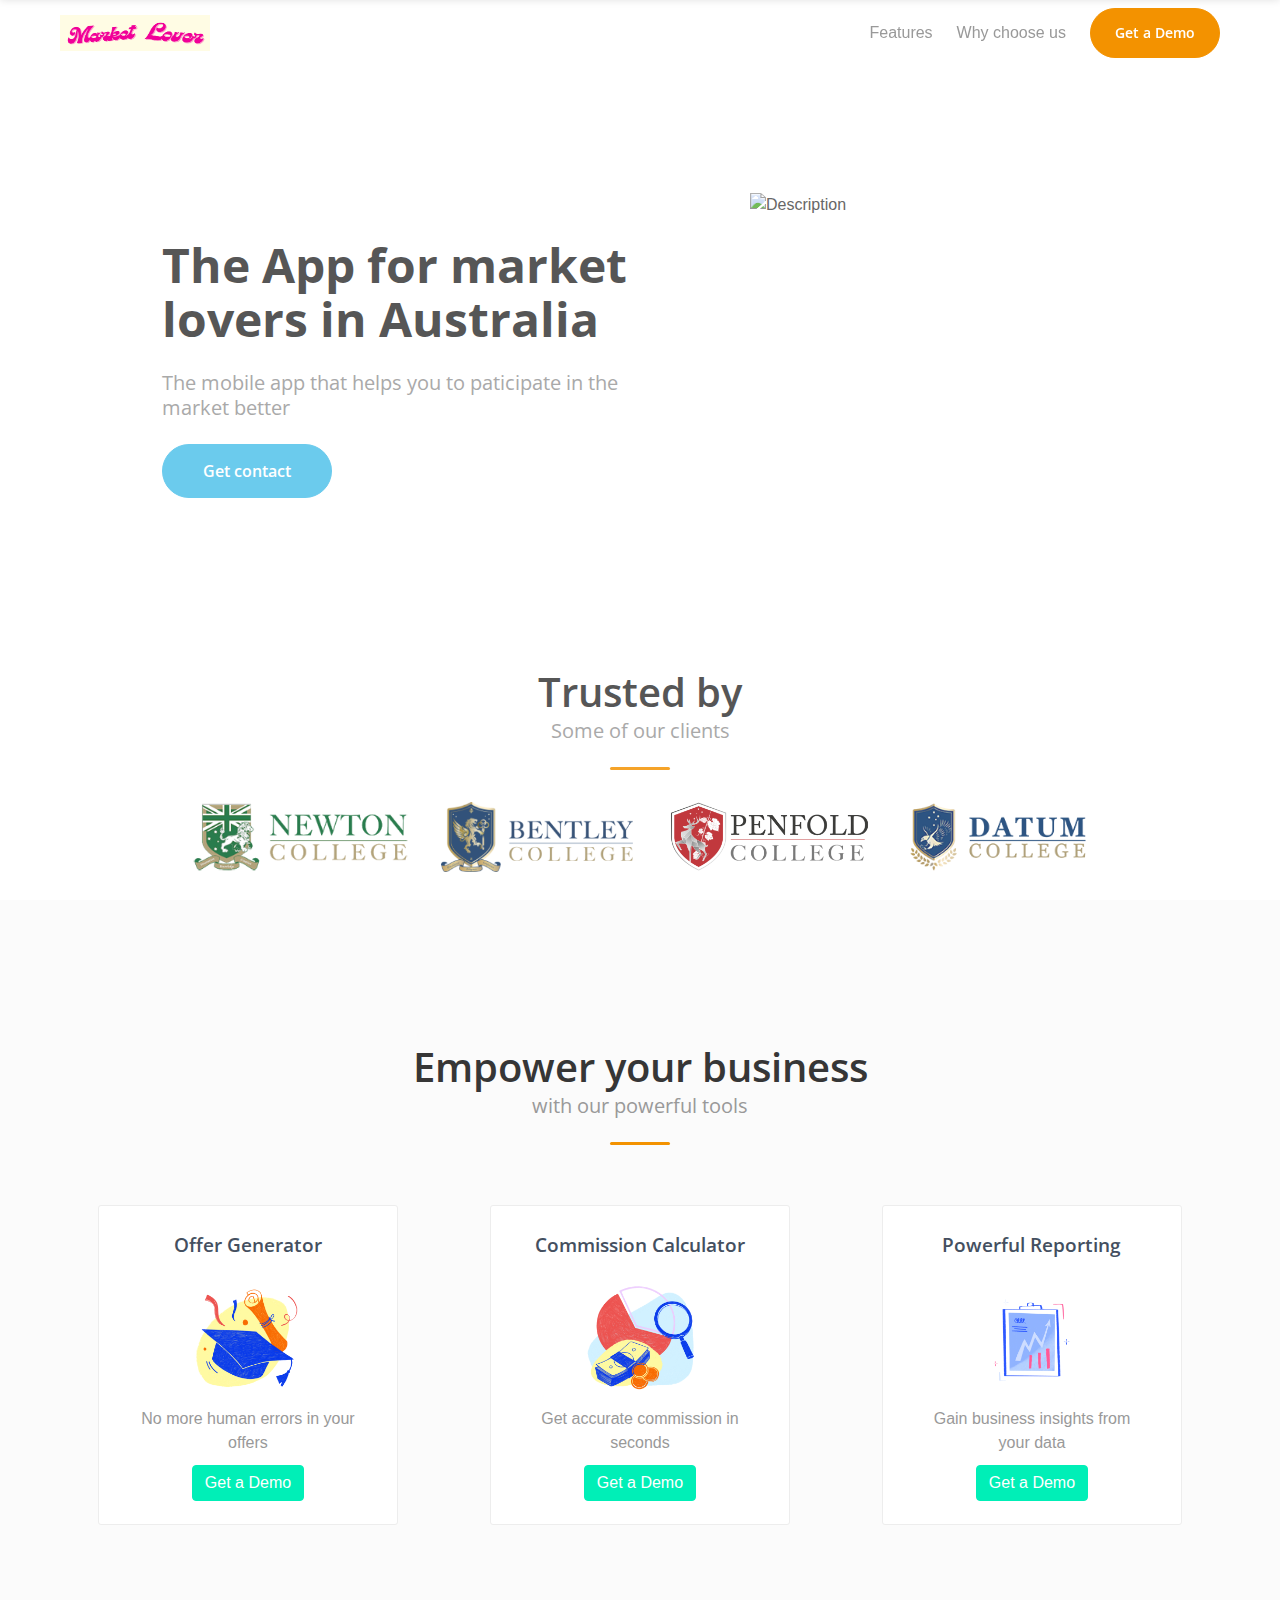
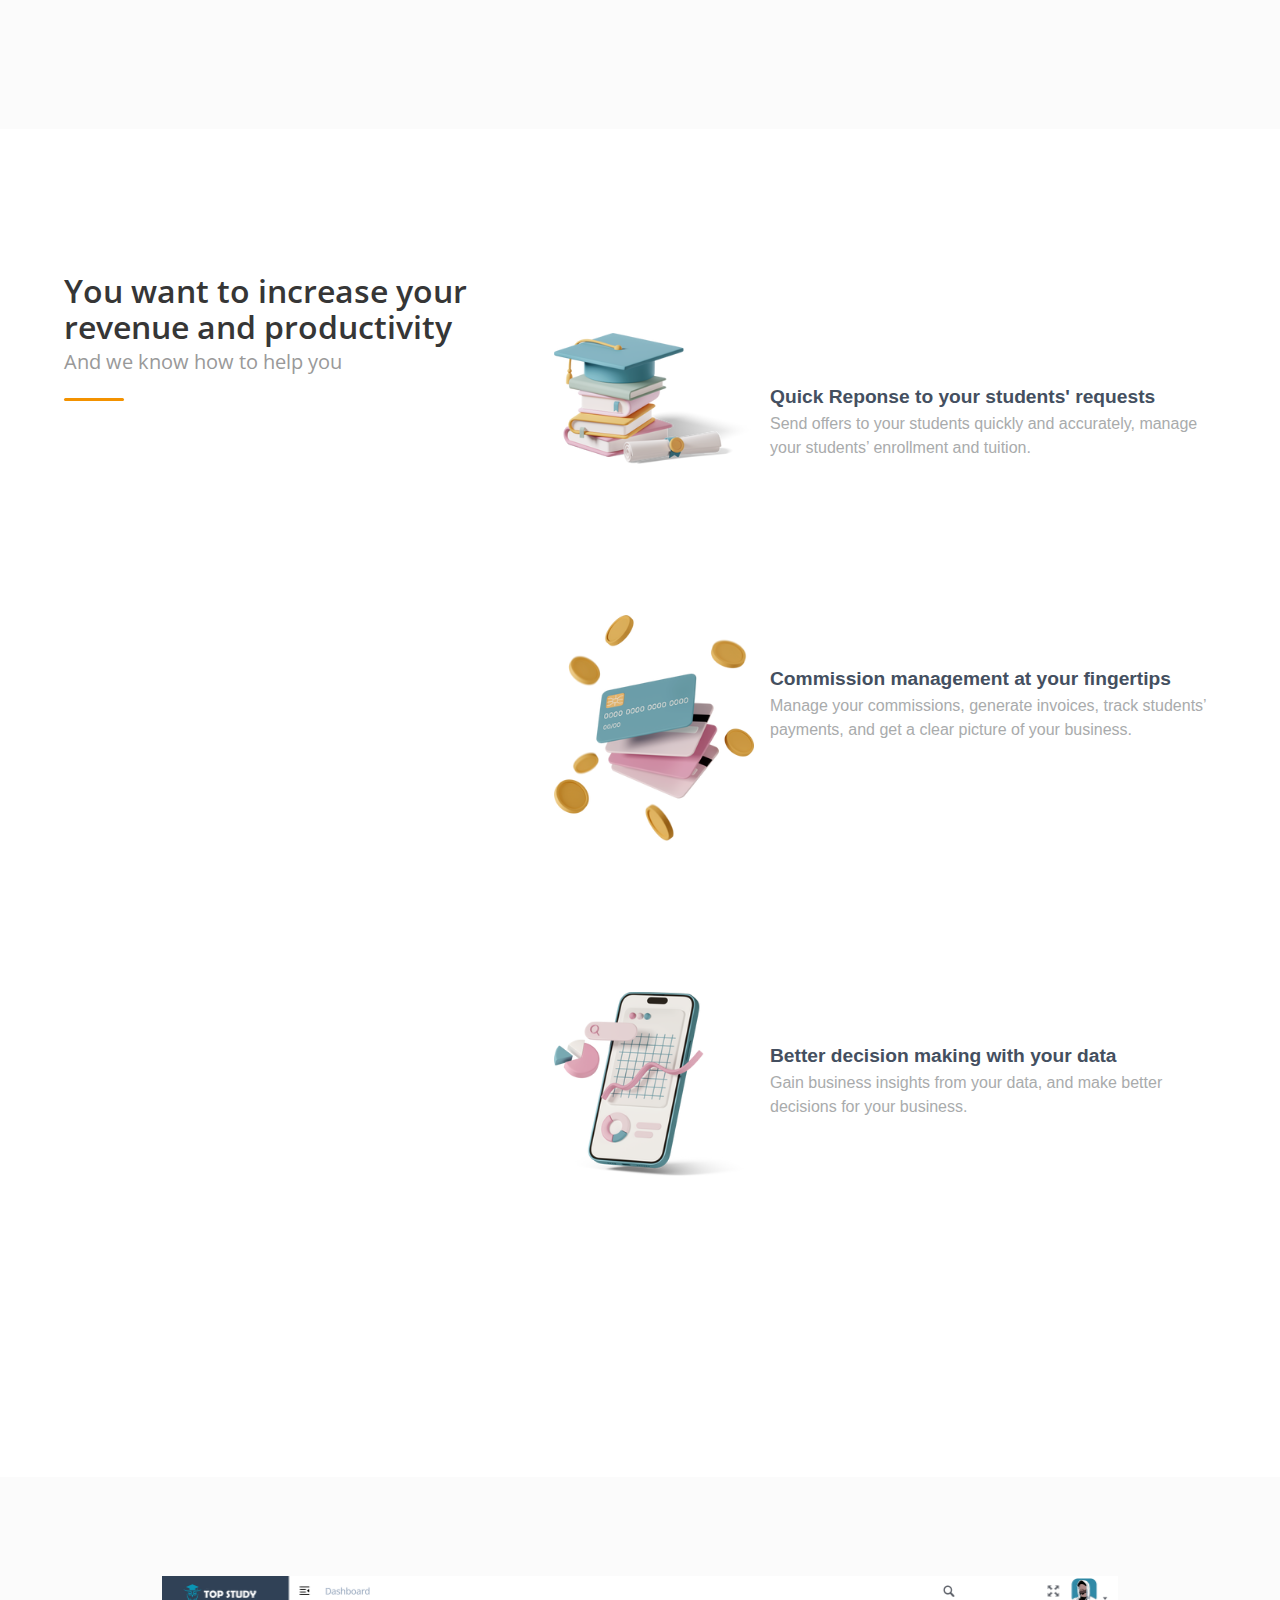
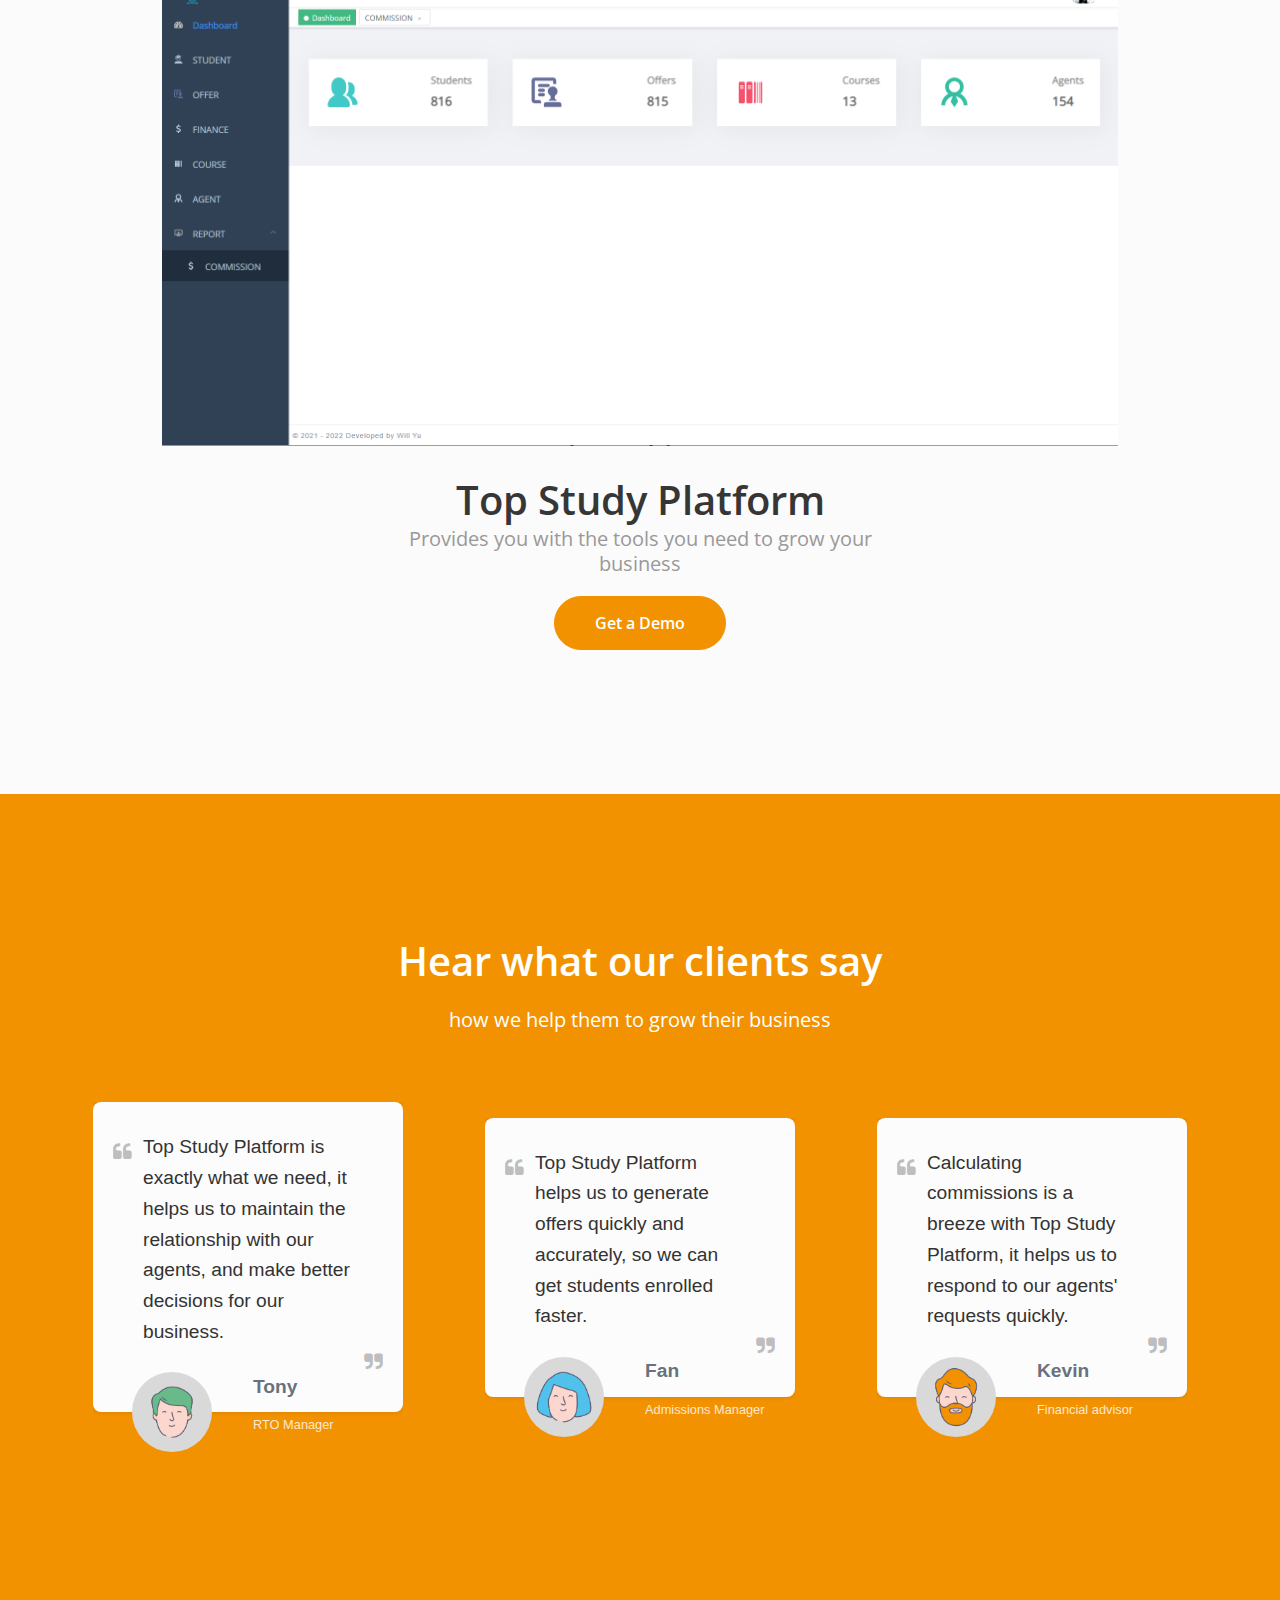
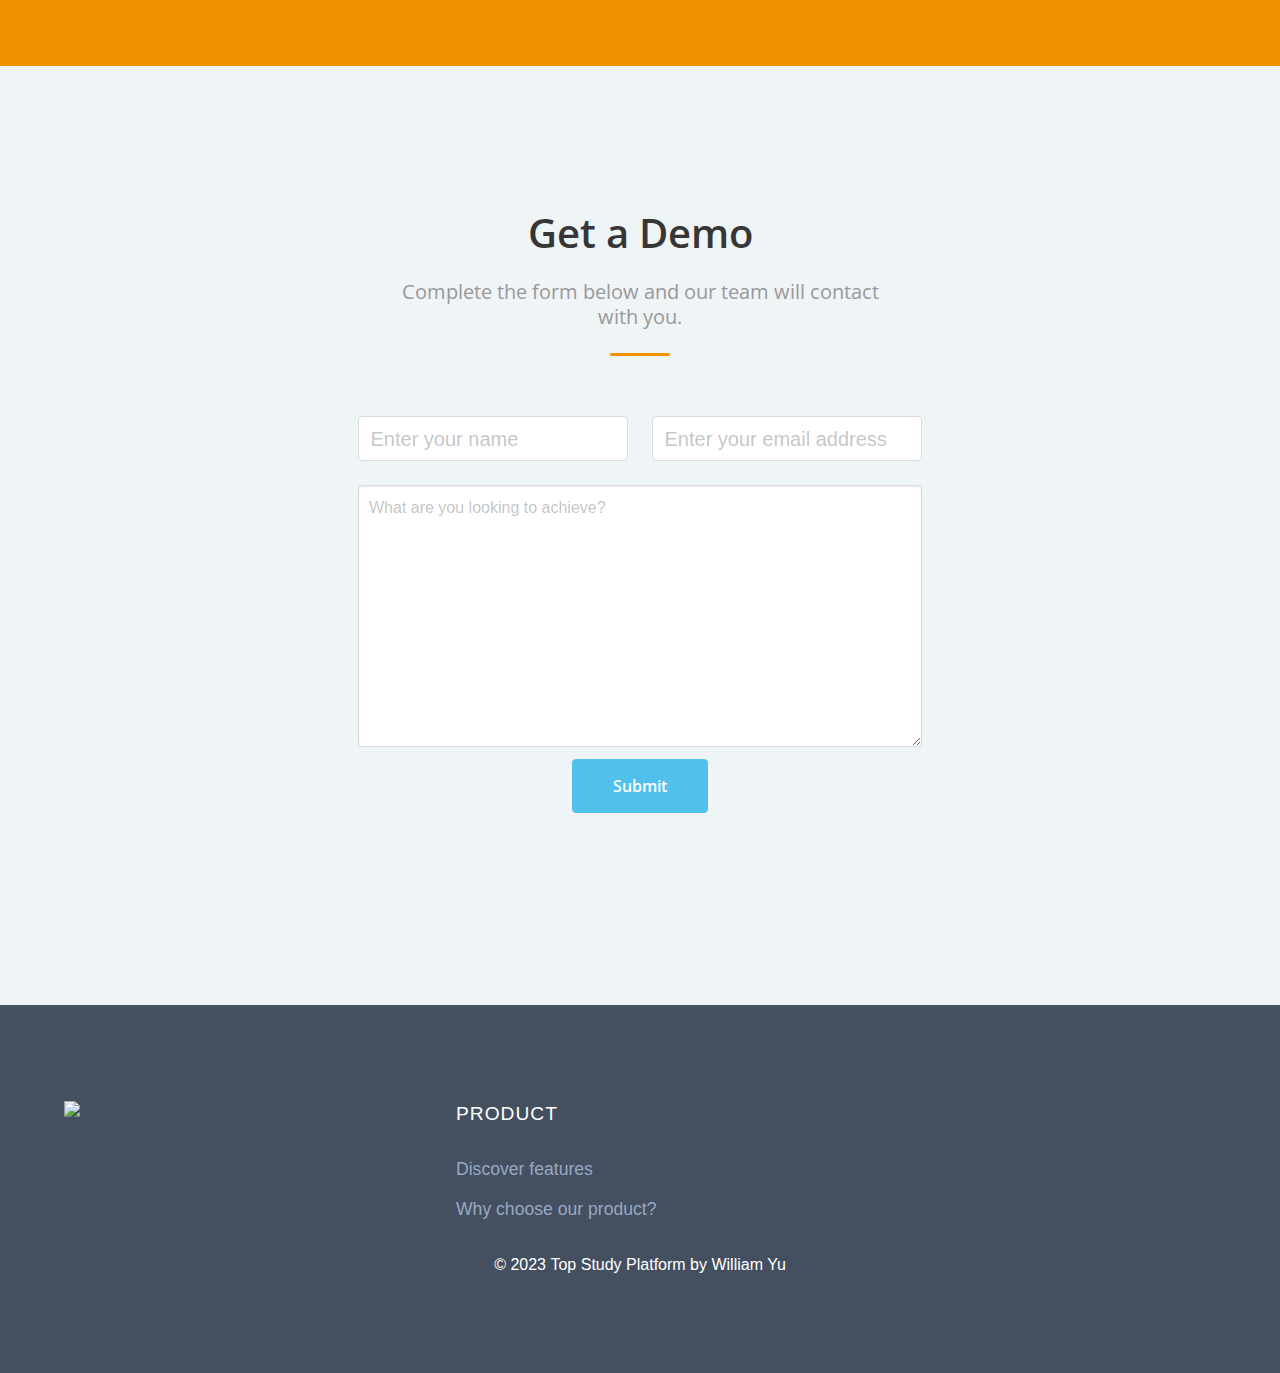
==== index.html @ a43784a6 "deploy: williamyuaus/marketlover-website-build@1861a7bf3af8a7ff72ee4bced72f748ab0668e46" ====
<!doctype html><html lang=en-us><head><meta name=generator content="Hugo 0.110.0"><meta property="og:title" content="Market Lover APP"><meta property="og:description" content><meta property="og:type" content="website"><meta property="og:url" content="https://marketlover.me/"><meta name=description content="Hardcoded description; the author should update :)"><meta charset=utf-8><meta name=viewport content="width=device-width,initial-scale=1,shrink-to-fit=no"><meta http-equiv=x-ua-compatible content="ie=edge"><title>Market Lover APP</title><link rel=icon type=image/png href=/images/favicon.png><link href="https://fonts.googleapis.com/css?family=Open+Sans:400,600" rel=stylesheet><link rel=stylesheet type=text/css href=/css/style.min.973539e55bb9a3b263afa3bea3a5c42c6bc9388ce23c69a67bf0e629f1a941a0.css integrity="sha256-lzU55Vu5o7Jjr6O+o6XELGvJOIziPGmme/DmKfGpQaA="><link rel=stylesheet type=text/css href=/css/icons.css></head><body><div id=preloader><div id=status></div></div><section class="hero is-fullheight is-default is-bold"><nav class="navbar is-fresh is-transparent no-shadow" role=navigation aria-label="main navigation"><div class=container><div class=navbar-brand><a class=navbar-item href=/><img src=/images/logos/marketlover-logo.png alt width=150 height=100></a>
<a role=button class=navbar-burger aria-label=menu aria-expanded=false data-target=navbar-menu><span aria-hidden=true></span>
<span aria-hidden=true></span>
<span aria-hidden=true></span></a></div><div id=navbar-menu class="navbar-menu is-static"><div class=navbar-end><a href=/#section1 class="navbar-item is-secondary">Features</a>
<a href=/#section2 class="navbar-item is-secondary">Why choose us</a>
<a href=/#section5 class=navbar-item><span class="button signup-button rounded secondary-btn raised">Get a Demo</span></a></div></div></div></nav><nav id=navbar-clone class="navbar is-fresh is-transparent" role=navigation aria-label="main navigation"><div class=container><div class=navbar-brand><a class=navbar-item href=/><img src=/images/logos/marketlover-logo.png alt width=150 height=150></a>
<a role=button class=navbar-burger aria-label=menu aria-expanded=false data-target=cloned-navbar-menu><span aria-hidden=true></span>
<span aria-hidden=true></span>
<span aria-hidden=true></span></a></div><div id=cloned-navbar-menu class="navbar-menu is-fixed"><div class=navbar-end><a href=/#section1 class="navbar-item is-secondary">Features</a>
<a href=/#section2 class="navbar-item is-secondary">Why choose us</a>
<a href=/#section5 class=navbar-item><span class="button signup-button rounded secondary-btn raised">Get a Demo</span></a></div></div></div></nav><div class=hero-body><div class=container><div class="columns is-vcentered"><div class="column is-5 is-offset-1 landing-caption"><h1 class="title is-1 is-bold is-spaced">The App for market lovers in Australia</h1><h2 class="subtitle is-5 is-muted">The mobile app that helps you to paticipate in the market better</h2><p><a class="button cta rounded primary-btn raised" href=#section5>Get contact</a></p></div><div class="column is-5 is-offset-1"><figure class="image is-4by3"><img src=/images/illustrations/clip-financial-report.gif alt=Description></figure></div></div></div></div><div class="hero-foot mb-20"><div class=container><div class="title-wrapper has-text-centered"><h2 class="title is-2">Trusted by</h2><h3 class="subtitle is-5 is-muted">Some of our clients</h3><div class="divider is-centered"></div><br></div><div class="tabs is-centered"><ul><li><a><img class=partner-logo src=/images/logos/clients/Newton_logo.png></a></li><li><a><img class=partner-logo src=/images/logos/clients/Bentley_logo.png></a></li><li><a><img class=partner-logo src=/images/logos/clients/penfold_logo.png></a></li><li><a><img class=partner-logo src=/images/logos/clients/datum_logo.png></a></li></ul></div></div></div></section><section class="section section-feature-grey is-medium" id=section1><div class=container><div class="title-wrapper has-text-centered"><h2 class="title is-2">Empower your business</h2><h3 class="subtitle is-5 is-muted">with our powerful tools</h3><div class="divider is-centered"></div></div><div class=content-wrapper><div class=columns><div class="column is-one-third"><div class="feature-card is-bordered has-text-centered revealOnScroll delay-1" data-animation=fadeInLeft><div class=card-title><h4>Offer Generator</h4></div><div class=card-icon><img src=/images/illustrations/icons/biro-higher-education-1.png></div><div class=card-text><p>No more human errors in your offers</p></div><div class=card-action><a href=/#section5 class="button btn-align-md accent-btn raised">Get a Demo</a></div></div></div><div class="column is-one-third"><div class="feature-card is-bordered has-text-centered revealOnScroll delay-1" data-animation=fadeInLeft><div class=card-title><h4>Commission Calculator</h4></div><div class=card-icon><img src=/images/illustrations/icons/biro-analysis-of-the-companys-investment-growth-1.png></div><div class=card-text><p>Get accurate commission in seconds</p></div><div class=card-action><a href=/#section5 class="button btn-align-md accent-btn raised">Get a Demo</a></div></div></div><div class="column is-one-third"><div class="feature-card is-bordered has-text-centered revealOnScroll delay-1" data-animation=fadeInLeft><div class=card-title><h4>Powerful Reporting</h4></div><div class=card-icon><img src=/images/illustrations/icons/quirky-clip-board-with-analytics-1.png></div><div class=card-text><p>Gain business insights from your data</p></div><div class=card-action><a href=/#section5 class="button btn-align-md accent-btn raised">Get a Demo</a></div></div></div></div></div></div></section><section class="section is-medium" id=section2><div class=container><div class=columns><div class="column is-centered-tablet-portrait"><h1 class="title section-title">You want to increase your revenue and productivity</h1><h3 class="subtitle is-5 is-muted">And we know how to help you</h3><div class=divider></div></div><div class="column is-7 mt-60"><article class="media icon-box"><figure class=media-left><p><img src=/images/illustrations/icons/casual-life-3d-books-graduation-hat-and-diploma-scroll.png width=200px height=auto></p></figure><div class="media-content mt-50"><div class=content><p><span class=icon-box-title>Quick Reponse to your students' requests</span>
<span class=icon-box-text>Send offers to your students quickly and accurately, manage your students&rsquo; enrollment and tuition.</span></p></div></div></article><br><br><br><br><br><br><article class="media icon-box"><figure class=media-left><p><img src=/images/illustrations/icons/3d-casual-life-credit-cards-1.png width=200px height=auto></p></figure><div class="media-content mt-50"><div class=content><p><span class=icon-box-title>Commission management at your fingertips</span>
<span class=icon-box-text>Manage your commissions, generate invoices, track students&rsquo; payments, and get a clear picture of your business.</span></p></div></div></article><br><br><br><br><br><br><article class="media icon-box"><figure class=media-left><p><img src=/images/illustrations/icons/3d-casual-life-chart-and-statistics.png width=200px height=auto></p></figure><div class="media-content mt-50"><div class=content><p><span class=icon-box-title>Better decision making with your data</span>
<span class=icon-box-text>Gain business insights from your data, and make better decisions for your business.</span></p></div></div></article><br><br><br><br><br><br></div></div></div></section><section class="section section-feature-grey is-medium" id=section3><div class=container><div class=columns><div class="column is-10 is-offset-1"><div class=has-text-centered><img class=pushed-image src=/images/illustrations/mockups/platform-screenshot.png></div></div></div><div class="title-wrapper has-text-centered"><h2 class="title is-2">Top Study Platform</h2><h3 class="subtitle is-5 is-muted">Provides you with the tools you need to grow your business</h3></div><p class="has-text-centered mt-20"><a class="button cta is-large rounded secondary-btn raised" href=#section5>Get a Demo</a></p></div></section><section class="section is-medium section-secondary" id=section4><div class=container><div class="title-wrapper has-text-centered"><h2 class="title is-2 light-text is-spaced">Hear what our clients say</h2><h3 class="subtitle is-5 light-text">how we help them to grow their business</h3></div><div class=content-wrapper><div class="columns is-vcentered"><div class="column is-4"><figure class=testimonial><blockquote>Top Study Platform is exactly what we need, it helps us to maintain the relationship with our agents, and make better decisions for our business.</blockquote><div class=author><img src=/images/illustrations/faces/3.png alt><h5>Tony</h5><span>RTO Manager</span></div></figure></div><div class="column is-4"><figure class=testimonial><blockquote>Top Study Platform helps us to generate offers quickly and accurately, so we can get students enrolled faster.</blockquote><div class=author><img src=/images/illustrations/faces/1.png alt><h5>Fan</h5><span>Admissions Manager</span></div></figure></div><div class="column is-4"><figure class=testimonial><blockquote>Calculating commissions is a breeze with Top Study Platform, it helps us to respond to our agents' requests quickly.</blockquote><div class=author><img src=/images/illustrations/faces/2.png alt><h5>Kevin</h5><span>Financial advisor</span></div></figure></div></div></div></div></section><section class="section section-light-grey is-medium" id=section5><div class=container><div class="title-wrapper has-text-centered"><h2 class="title is-2 is-spaced">Get a Demo</h2><h3 class="subtitle is-5 is-muted">Complete the form below and our team will contact with you.</h3><div class="divider is-centered"></div></div><div class=content-wrapper><div class=columns><div class="column is-6 is-offset-3"><form action=https://getform.io/f/85bd12cd-0ac5-4669-85b9-31887f2dc97f method=post data-splitbee-event="Submit Request Demo Form"><div class="columns is-multiline"><div class="column is-6"><input class="input is-medium" type=text name=name placeholder="Enter your name"></div><div class="column is-6"><input class="input is-medium" type=email name=email placeholder="Enter your email address"></div><div class="column is-12"><textarea class=textarea rows=10 type=text name=message placeholder="What are you looking to achieve?"></textarea></div><div><input type=hidden id=captchaResponse name=g-recaptcha-response></div><div class="form-footer has-text-centered mt-10"><button class="button cta is-large primary-btn raised is-clear" type=submit>Submit</button></div></div></form></div></div></div></div></section><footer class="footer footer-dark"><script async src=https://cdn.splitbee.io/sb.js></script>
<script src="https://www.google.com/recaptcha/api.js?render=6LcbPOAjAAAAALsdsyOeHftDw1CKBvNVb0dVnSkN"></script>
<script>grecaptcha.ready(function(){grecaptcha.execute("6LcbPOAjAAAAALsdsyOeHftDw1CKBvNVb0dVnSkN",{action:"homepage"}).then(function(e){document.getElementById("captchaResponse").value=e})})</script><div class=container><div class=columns><div class=column><div class=footer-logo><img src=/images/logos/topstudy-favicon-white.png></div></div><div class=column><div class=footer-column><div class=footer-header><h3>Product</h3></div><ul class=link-list><li><a href=/#section1>Discover features</a></li><li><a href=/#section2>Why choose our product?</a></li></ul></div></div><div class=column><div class=footer-column><div class=footer-header><h3></h3><nav class="level is-mobile"><div class=level-left></div></nav></div></div></div></div><div class="content has-text-centered"><span>&copy; 2023&nbsp;Top Study Platform by <a href=https://williamyuaus.com/about/ target="_blank " data-splitbee-event="External Link" data-splitbee-event-destination=blog><font color=white>William Yu</font></a></span></div></div></footer><div id=backtotop><a href=#></a></div><div id=backtotop><a href=#></a></div><script src=https://cdnjs.cloudflare.com/ajax/libs/jquery/2.2.4/jquery.min.js></script>
<script src=https://unpkg.com/feather-icons></script>
<script src=/js/fresh.js></script>
<script src=/js/jquery.panelslider.min.js></script>
<script src=https://cdnjs.cloudflare.com/ajax/libs/modernizr/2.8.3/modernizr.min.js></script></body></html>
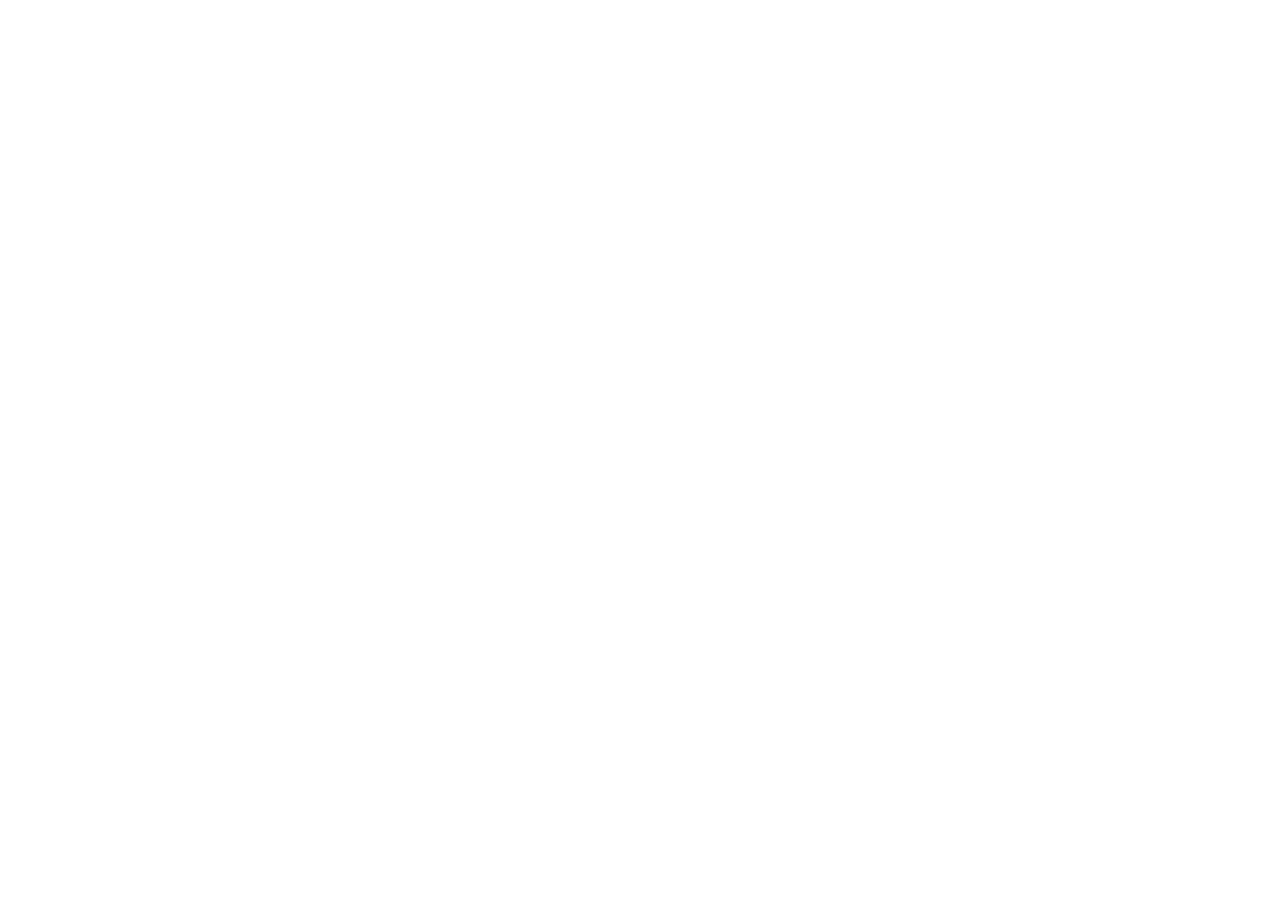
==== commit 82ff8a75: "deploy: williamyuaus/marketlover-website-build@6ca76435dadd7a5fbf9719aac3f14df4529e7d94" ====
--- a/index.html
+++ b/index.html
@@ -1,19 +1,4 @@
-<!doctype html><html lang=en-us><head><meta name=generator content="Hugo 0.110.0"><meta property="og:title" content="Market Lover APP"><meta property="og:description" content><meta property="og:type" content="website"><meta property="og:url" content="https://marketlover.me/"><meta name=description content="Hardcoded description; the author should update :)"><meta charset=utf-8><meta name=viewport content="width=device-width,initial-scale=1,shrink-to-fit=no"><meta http-equiv=x-ua-compatible content="ie=edge"><title>Market Lover APP</title><link rel=icon type=image/png href=/images/favicon.png><link href="https://fonts.googleapis.com/css?family=Open+Sans:400,600" rel=stylesheet><link rel=stylesheet type=text/css href=/css/style.min.973539e55bb9a3b263afa3bea3a5c42c6bc9388ce23c69a67bf0e629f1a941a0.css integrity="sha256-lzU55Vu5o7Jjr6O+o6XELGvJOIziPGmme/DmKfGpQaA="><link rel=stylesheet type=text/css href=/css/icons.css></head><body><div id=preloader><div id=status></div></div><section class="hero is-fullheight is-default is-bold"><nav class="navbar is-fresh is-transparent no-shadow" role=navigation aria-label="main navigation"><div class=container><div class=navbar-brand><a class=navbar-item href=/><img src=/images/logos/marketlover-logo.png alt width=150 height=100></a>
-<a role=button class=navbar-burger aria-label=menu aria-expanded=false data-target=navbar-menu><span aria-hidden=true></span>
-<span aria-hidden=true></span>
-<span aria-hidden=true></span></a></div><div id=navbar-menu class="navbar-menu is-static"><div class=navbar-end><a href=/#section1 class="navbar-item is-secondary">Features</a>
-<a href=/#section2 class="navbar-item is-secondary">Why choose us</a>
-<a href=/#section5 class=navbar-item><span class="button signup-button rounded secondary-btn raised">Get a Demo</span></a></div></div></div></nav><nav id=navbar-clone class="navbar is-fresh is-transparent" role=navigation aria-label="main navigation"><div class=container><div class=navbar-brand><a class=navbar-item href=/><img src=/images/logos/marketlover-logo.png alt width=150 height=150></a>
-<a role=button class=navbar-burger aria-label=menu aria-expanded=false data-target=cloned-navbar-menu><span aria-hidden=true></span>
-<span aria-hidden=true></span>
-<span aria-hidden=true></span></a></div><div id=cloned-navbar-menu class="navbar-menu is-fixed"><div class=navbar-end><a href=/#section1 class="navbar-item is-secondary">Features</a>
-<a href=/#section2 class="navbar-item is-secondary">Why choose us</a>
-<a href=/#section5 class=navbar-item><span class="button signup-button rounded secondary-btn raised">Get a Demo</span></a></div></div></div></nav><div class=hero-body><div class=container><div class="columns is-vcentered"><div class="column is-5 is-offset-1 landing-caption"><h1 class="title is-1 is-bold is-spaced">The App for market lovers in Australia</h1><h2 class="subtitle is-5 is-muted">The mobile app that helps you to paticipate in the market better</h2><p><a class="button cta rounded primary-btn raised" href=#section5>Get contact</a></p></div><div class="column is-5 is-offset-1"><figure class="image is-4by3"><img src=/images/illustrations/clip-financial-report.gif alt=Description></figure></div></div></div></div><div class="hero-foot mb-20"><div class=container><div class="title-wrapper has-text-centered"><h2 class="title is-2">Trusted by</h2><h3 class="subtitle is-5 is-muted">Some of our clients</h3><div class="divider is-centered"></div><br></div><div class="tabs is-centered"><ul><li><a><img class=partner-logo src=/images/logos/clients/Newton_logo.png></a></li><li><a><img class=partner-logo src=/images/logos/clients/Bentley_logo.png></a></li><li><a><img class=partner-logo src=/images/logos/clients/penfold_logo.png></a></li><li><a><img class=partner-logo src=/images/logos/clients/datum_logo.png></a></li></ul></div></div></div></section><section class="section section-feature-grey is-medium" id=section1><div class=container><div class="title-wrapper has-text-centered"><h2 class="title is-2">Empower your business</h2><h3 class="subtitle is-5 is-muted">with our powerful tools</h3><div class="divider is-centered"></div></div><div class=content-wrapper><div class=columns><div class="column is-one-third"><div class="feature-card is-bordered has-text-centered revealOnScroll delay-1" data-animation=fadeInLeft><div class=card-title><h4>Offer Generator</h4></div><div class=card-icon><img src=/images/illustrations/icons/biro-higher-education-1.png></div><div class=card-text><p>No more human errors in your offers</p></div><div class=card-action><a href=/#section5 class="button btn-align-md accent-btn raised">Get a Demo</a></div></div></div><div class="column is-one-third"><div class="feature-card is-bordered has-text-centered revealOnScroll delay-1" data-animation=fadeInLeft><div class=card-title><h4>Commission Calculator</h4></div><div class=card-icon><img src=/images/illustrations/icons/biro-analysis-of-the-companys-investment-growth-1.png></div><div class=card-text><p>Get accurate commission in seconds</p></div><div class=card-action><a href=/#section5 class="button btn-align-md accent-btn raised">Get a Demo</a></div></div></div><div class="column is-one-third"><div class="feature-card is-bordered has-text-centered revealOnScroll delay-1" data-animation=fadeInLeft><div class=card-title><h4>Powerful Reporting</h4></div><div class=card-icon><img src=/images/illustrations/icons/quirky-clip-board-with-analytics-1.png></div><div class=card-text><p>Gain business insights from your data</p></div><div class=card-action><a href=/#section5 class="button btn-align-md accent-btn raised">Get a Demo</a></div></div></div></div></div></div></section><section class="section is-medium" id=section2><div class=container><div class=columns><div class="column is-centered-tablet-portrait"><h1 class="title section-title">You want to increase your revenue and productivity</h1><h3 class="subtitle is-5 is-muted">And we know how to help you</h3><div class=divider></div></div><div class="column is-7 mt-60"><article class="media icon-box"><figure class=media-left><p><img src=/images/illustrations/icons/casual-life-3d-books-graduation-hat-and-diploma-scroll.png width=200px height=auto></p></figure><div class="media-content mt-50"><div class=content><p><span class=icon-box-title>Quick Reponse to your students' requests</span>
-<span class=icon-box-text>Send offers to your students quickly and accurately, manage your students&rsquo; enrollment and tuition.</span></p></div></div></article><br><br><br><br><br><br><article class="media icon-box"><figure class=media-left><p><img src=/images/illustrations/icons/3d-casual-life-credit-cards-1.png width=200px height=auto></p></figure><div class="media-content mt-50"><div class=content><p><span class=icon-box-title>Commission management at your fingertips</span>
-<span class=icon-box-text>Manage your commissions, generate invoices, track students&rsquo; payments, and get a clear picture of your business.</span></p></div></div></article><br><br><br><br><br><br><article class="media icon-box"><figure class=media-left><p><img src=/images/illustrations/icons/3d-casual-life-chart-and-statistics.png width=200px height=auto></p></figure><div class="media-content mt-50"><div class=content><p><span class=icon-box-title>Better decision making with your data</span>
-<span class=icon-box-text>Gain business insights from your data, and make better decisions for your business.</span></p></div></div></article><br><br><br><br><br><br></div></div></div></section><section class="section section-feature-grey is-medium" id=section3><div class=container><div class=columns><div class="column is-10 is-offset-1"><div class=has-text-centered><img class=pushed-image src=/images/illustrations/mockups/platform-screenshot.png></div></div></div><div class="title-wrapper has-text-centered"><h2 class="title is-2">Top Study Platform</h2><h3 class="subtitle is-5 is-muted">Provides you with the tools you need to grow your business</h3></div><p class="has-text-centered mt-20"><a class="button cta is-large rounded secondary-btn raised" href=#section5>Get a Demo</a></p></div></section><section class="section is-medium section-secondary" id=section4><div class=container><div class="title-wrapper has-text-centered"><h2 class="title is-2 light-text is-spaced">Hear what our clients say</h2><h3 class="subtitle is-5 light-text">how we help them to grow their business</h3></div><div class=content-wrapper><div class="columns is-vcentered"><div class="column is-4"><figure class=testimonial><blockquote>Top Study Platform is exactly what we need, it helps us to maintain the relationship with our agents, and make better decisions for our business.</blockquote><div class=author><img src=/images/illustrations/faces/3.png alt><h5>Tony</h5><span>RTO Manager</span></div></figure></div><div class="column is-4"><figure class=testimonial><blockquote>Top Study Platform helps us to generate offers quickly and accurately, so we can get students enrolled faster.</blockquote><div class=author><img src=/images/illustrations/faces/1.png alt><h5>Fan</h5><span>Admissions Manager</span></div></figure></div><div class="column is-4"><figure class=testimonial><blockquote>Calculating commissions is a breeze with Top Study Platform, it helps us to respond to our agents' requests quickly.</blockquote><div class=author><img src=/images/illustrations/faces/2.png alt><h5>Kevin</h5><span>Financial advisor</span></div></figure></div></div></div></div></section><section class="section section-light-grey is-medium" id=section5><div class=container><div class="title-wrapper has-text-centered"><h2 class="title is-2 is-spaced">Get a Demo</h2><h3 class="subtitle is-5 is-muted">Complete the form below and our team will contact with you.</h3><div class="divider is-centered"></div></div><div class=content-wrapper><div class=columns><div class="column is-6 is-offset-3"><form action=https://getform.io/f/85bd12cd-0ac5-4669-85b9-31887f2dc97f method=post data-splitbee-event="Submit Request Demo Form"><div class="columns is-multiline"><div class="column is-6"><input class="input is-medium" type=text name=name placeholder="Enter your name"></div><div class="column is-6"><input class="input is-medium" type=email name=email placeholder="Enter your email address"></div><div class="column is-12"><textarea class=textarea rows=10 type=text name=message placeholder="What are you looking to achieve?"></textarea></div><div><input type=hidden id=captchaResponse name=g-recaptcha-response></div><div class="form-footer has-text-centered mt-10"><button class="button cta is-large primary-btn raised is-clear" type=submit>Submit</button></div></div></form></div></div></div></div></section><footer class="footer footer-dark"><script async src=https://cdn.splitbee.io/sb.js></script>
-<script src="https://www.google.com/recaptcha/api.js?render=6LcbPOAjAAAAALsdsyOeHftDw1CKBvNVb0dVnSkN"></script>
-<script>grecaptcha.ready(function(){grecaptcha.execute("6LcbPOAjAAAAALsdsyOeHftDw1CKBvNVb0dVnSkN",{action:"homepage"}).then(function(e){document.getElementById("captchaResponse").value=e})})</script><div class=container><div class=columns><div class=column><div class=footer-logo><img src=/images/logos/topstudy-favicon-white.png></div></div><div class=column><div class=footer-column><div class=footer-header><h3>Product</h3></div><ul class=link-list><li><a href=/#section1>Discover features</a></li><li><a href=/#section2>Why choose our product?</a></li></ul></div></div><div class=column><div class=footer-column><div class=footer-header><h3></h3><nav class="level is-mobile"><div class=level-left></div></nav></div></div></div></div><div class="content has-text-centered"><span>&copy; 2023&nbsp;Top Study Platform by <a href=https://williamyuaus.com/about/ target="_blank " data-splitbee-event="External Link" data-splitbee-event-destination=blog><font color=white>William Yu</font></a></span></div></div></footer><div id=backtotop><a href=#></a></div><div id=backtotop><a href=#></a></div><script src=https://cdnjs.cloudflare.com/ajax/libs/jquery/2.2.4/jquery.min.js></script>
+<!doctype html><html lang=en-us><head><meta name=generator content="Hugo 0.111.2"><meta property="og:title" content="Market Lover APP"><meta property="og:description" content><meta property="og:type" content="website"><meta property="og:url" content="https://marketlover.me/"><meta name=description content="Hardcoded description; the author should update :)"><meta charset=utf-8><meta name=viewport content="width=device-width,initial-scale=1,shrink-to-fit=no"><meta http-equiv=x-ua-compatible content="ie=edge"><title>Market Lover APP</title><link rel=icon type=image/png href=/images/favicon.png><link href="https://fonts.googleapis.com/css?family=Open+Sans:400,600" rel=stylesheet><link rel=stylesheet type=text/css href=/css/style.min.973539e55bb9a3b263afa3bea3a5c42c6bc9388ce23c69a67bf0e629f1a941a0.css integrity="sha256-lzU55Vu5o7Jjr6O+o6XELGvJOIziPGmme/DmKfGpQaA="><link rel=stylesheet type=text/css href=/css/icons.css></head><body><div id=preloader><div id=status></div></div><div id=backtotop><a href=#></a></div><div id=backtotop><a href=#></a></div><script src=https://cdnjs.cloudflare.com/ajax/libs/jquery/2.2.4/jquery.min.js></script>
 <script src=https://unpkg.com/feather-icons></script>
 <script src=/js/fresh.js></script>
 <script src=/js/jquery.panelslider.min.js></script>
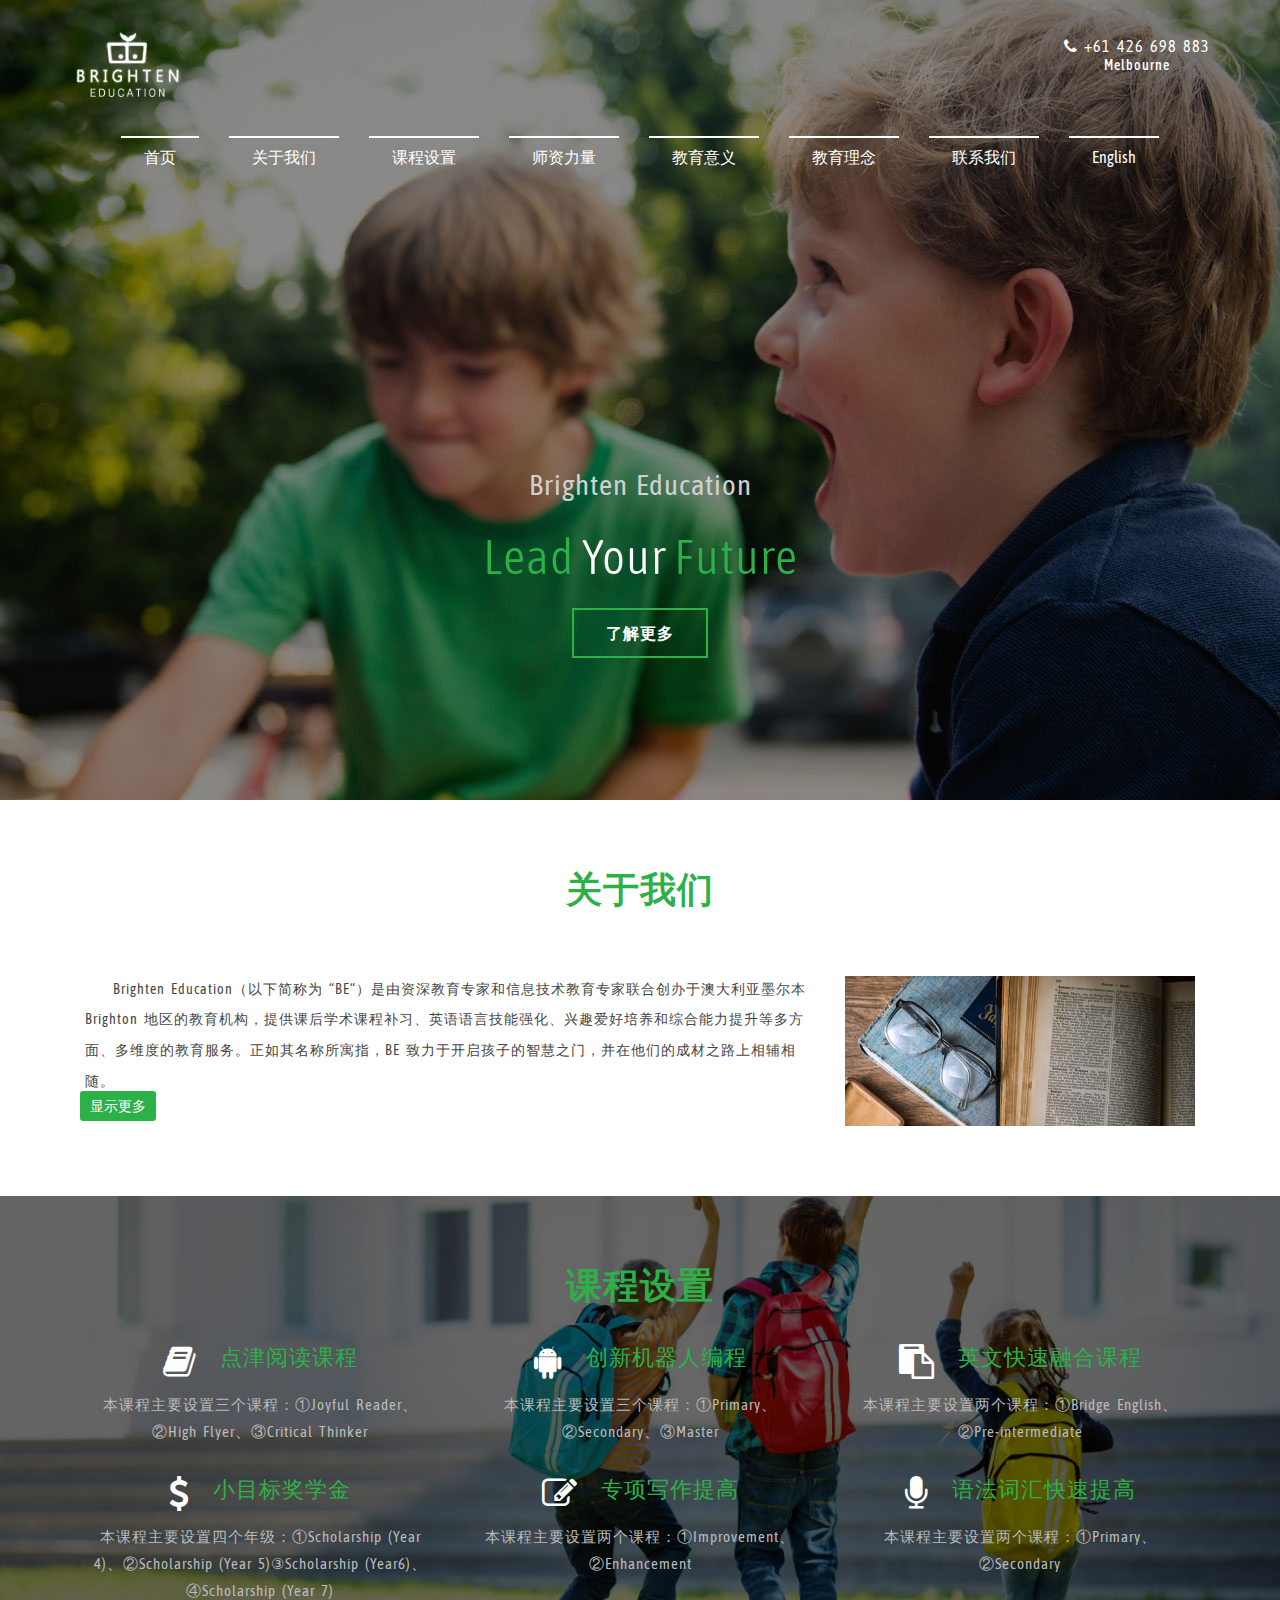
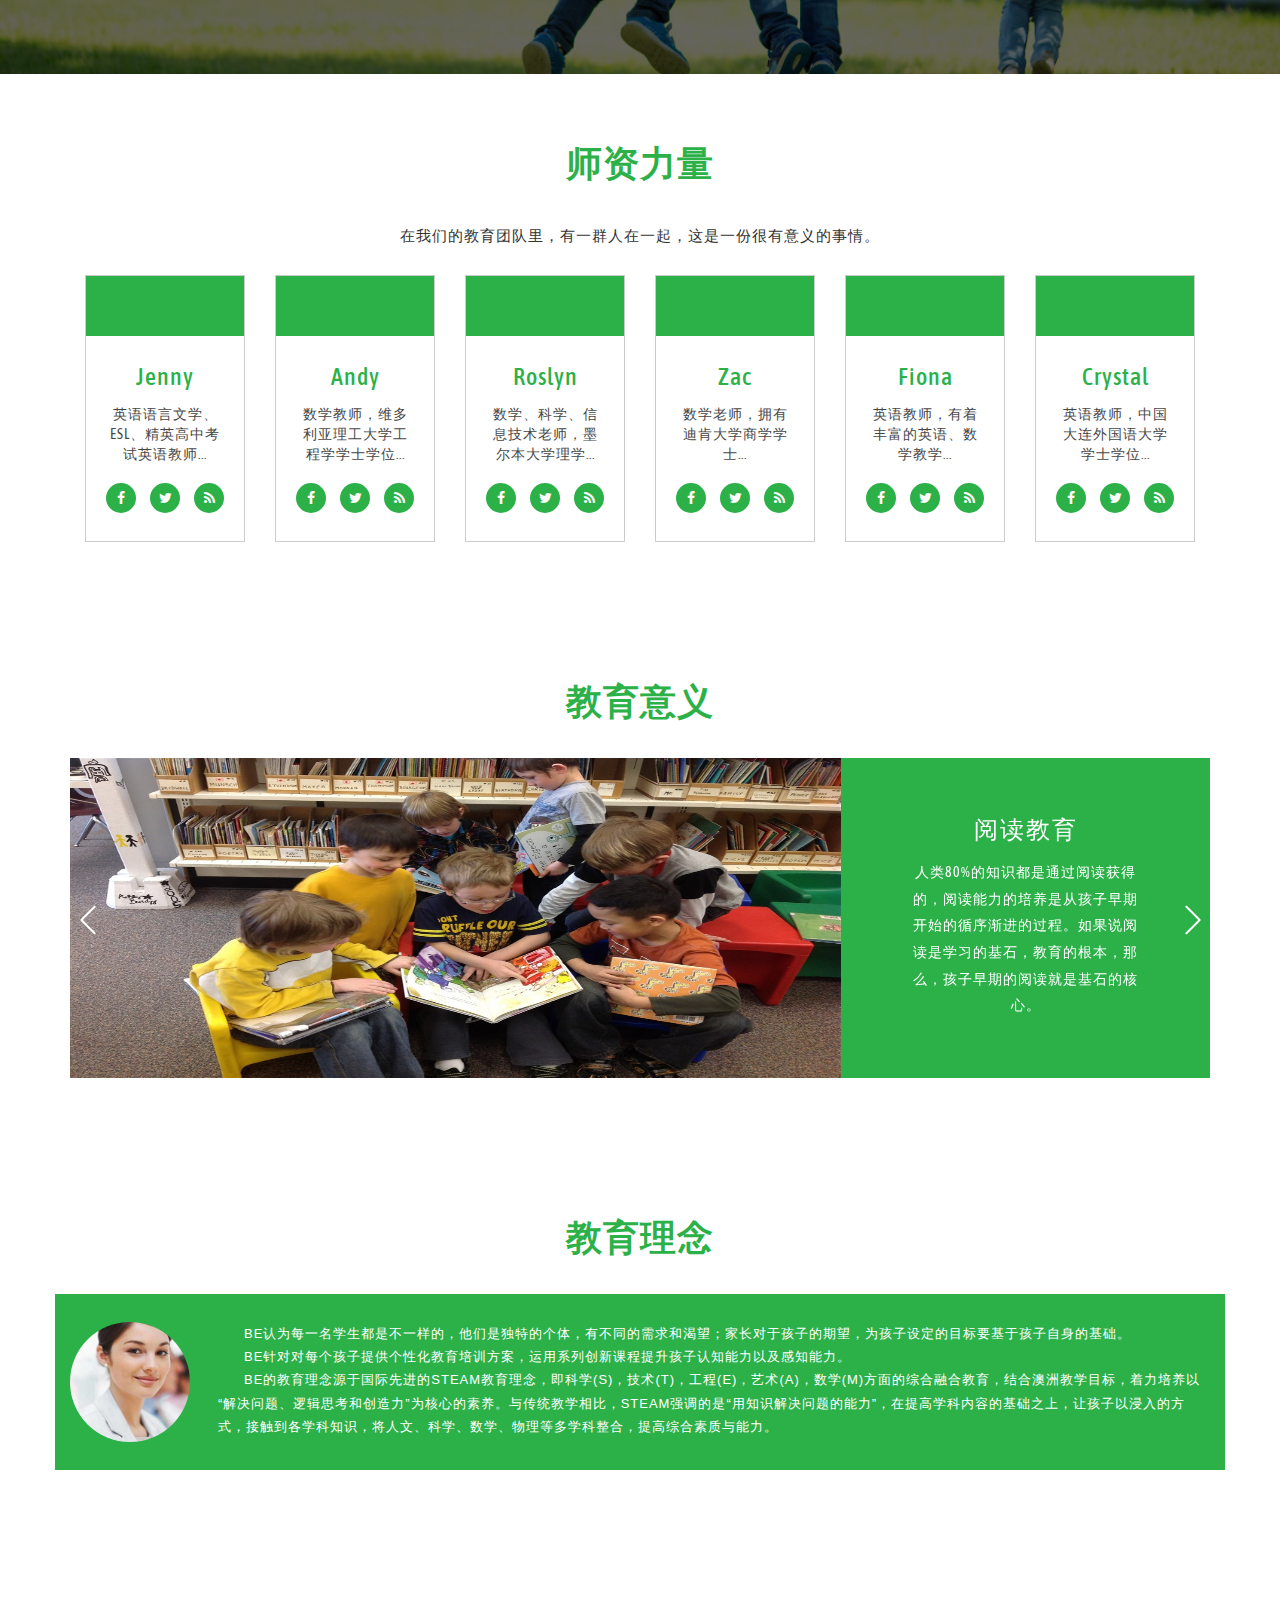
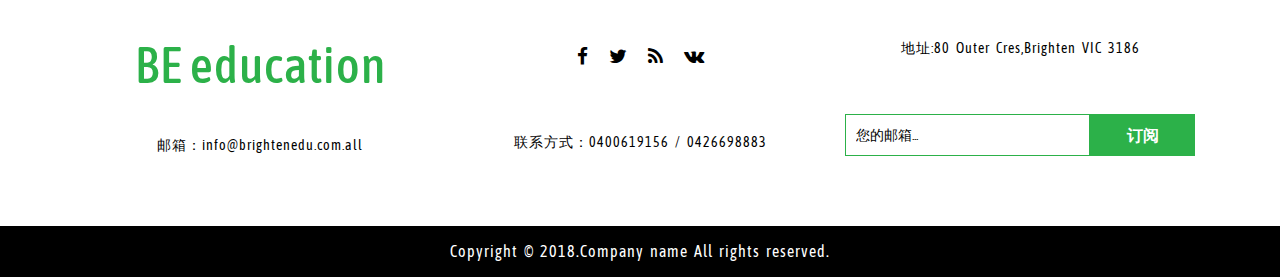
==== commit 7ba7253d: "Change to brightenedu website" ====
--- a/index.html
+++ b/index.html
@@ -1,5 +1,763 @@
-<!doctype html><html lang=en-us><head><meta name=generator content="Hugo 0.111.2"><meta property="og:title" content="Market Lover APP"><meta property="og:description" content><meta property="og:type" content="website"><meta property="og:url" content="https://marketlover.me/"><meta name=description content="Hardcoded description; the author should update :)"><meta charset=utf-8><meta name=viewport content="width=device-width,initial-scale=1,shrink-to-fit=no"><meta http-equiv=x-ua-compatible content="ie=edge"><title>Market Lover APP</title><link rel=icon type=image/png href=/images/favicon.png><link href="https://fonts.googleapis.com/css?family=Open+Sans:400,600" rel=stylesheet><link rel=stylesheet type=text/css href=/css/style.min.973539e55bb9a3b263afa3bea3a5c42c6bc9388ce23c69a67bf0e629f1a941a0.css integrity="sha256-lzU55Vu5o7Jjr6O+o6XELGvJOIziPGmme/DmKfGpQaA="><link rel=stylesheet type=text/css href=/css/icons.css></head><body><div id=preloader><div id=status></div></div><div id=backtotop><a href=#></a></div><div id=backtotop><a href=#></a></div><script src=https://cdnjs.cloudflare.com/ajax/libs/jquery/2.2.4/jquery.min.js></script>
-<script src=https://unpkg.com/feather-icons></script>
-<script src=/js/fresh.js></script>
-<script src=/js/jquery.panelslider.min.js></script>
-<script src=https://cdnjs.cloudflare.com/ajax/libs/modernizr/2.8.3/modernizr.min.js></script></body></html>+<!DOCTYPE html>
+<html lang="zxx">
+
+	<head>
+		<title>BE教育</title>
+		<!--meta tags -->
+		<meta charset="UTF-8">
+		<meta name="viewport" content="width=device-width, initial-scale=1">
+		<meta name="keywords" content="" />
+		<script type="application/x-javascript">
+			addEventListener("load", function() {
+				setTimeout(hideURLbar, 0);
+			}, false);
+
+			function hideURLbar() {
+				window.scrollTo(0, 1);
+			}
+		</script>
+		<!--//meta tags ends here-->
+		<!--booststrap-->
+		<link href="css/bootstrap.css" rel="stylesheet" type="text/css" media="all">
+
+		<!--//booststrap end-->
+
+		<!-- font-awesome icons -->
+		<link rel="stylesheet" href="css/font-awesome.min.css" />
+
+		<!-- //font-awesome icons -->
+		<!--stylesheets-->
+		<link href="css/style.css" rel='stylesheet' type='text/css' media="all">
+		<link rel="stylesheet" href="css/flexslider.css" type="text/css" media="screen" />
+		<!-- For-News-CSS -->
+
+		<link href="css/main.css" rel="stylesheet" />
+		<!-- For-Portfolio-CSS -->
+		<link href="http://fonts.googleapis.com/css?family=Asap+Condensed:400,500,600,700" rel="stylesheet">
+		<!--//style sheet end here-->
+	</head>
+
+	<body>
+		<div class="banner-w3">
+
+			<div class="container">
+				<div class="w3-agile-logo">
+					<div class=" head-wl">
+						<div class="headder-w3">
+							<h1><a href="index.html"><img src="images/logo.png" style="width:120px;height: 80px;"/></a></h1>
+						</div>
+						<div class=" tele">
+							<p><span class="fa fa-phone" aria-hidden="true"></span> +61 426 698 883</p>
+							<h6>Melbourne</h6>
+						</div>
+						<div class="clearfix"> </div>
+					</div>
+				</div>
+				<!-- header -->
+				<header>
+					<div class="header-w3">
+						<nav class="navbar navbar-expand-lg navbar-light bg-light">
+							<button type="button" class="navbar-toggle collapsed" data-toggle="collapse" data-target="#navbarSupportedContent" aria-controls="navbarSupportedContent" aria-expanded="false" aria-label="Toggle navigation">
+						<span class="sr-only">Toggle navigation</span>
+						<span class="icon-bar"></span>
+						<span class="icon-bar"></span>
+						<span class="icon-bar"></span>
+					</button>
+
+							<div class="collapse navbar-collapse" id="navbarSupportedContent">
+								<ul class="navbar-nav mr-auto menu-list">
+									<li class="nav-item active">
+										<a class="nav-link" href="#">首页 </a>
+									</li>
+									<li>
+										<a href="#about" class=" scroll">关于我们</a>
+									</li>
+									<li>
+										<a href="#services" class=" scroll">课程设置</a>
+									</li>
+									<li>
+										<a href="#team" class=" scroll">师资力量</a>
+									</li>
+									<li>
+										<a href="#news" class=" scroll">教育意义</a>
+									</li>
+									<li>
+										<a href="#gallery" class=" scroll">教育理念</a>
+									</li>
+									<li>
+										<a href="#contact" class=" scroll">联系我们</a>
+									</li>
+									<li>
+										<a href="index-English.html" class=" ">English</a>
+									</li>
+								</ul>
+
+							</div>
+						</nav>
+						<div class="clearfix"> </div>
+					</div>
+				</header>
+				<!-- //header -->
+				<!-- banner-text -->
+
+				<div class="w3layouts-text">
+
+					<p>Brighten Education </p>
+					<h2> <span>Lead</span> Your <span>Future </span></h2>
+					<div class="w3-button">
+						<a href="#" data-toggle="modal" data-target="#myModal">了解更多</a>
+					</div>
+
+				</div>
+				<!-- modal -->
+
+				<!-- //modal -->
+			</div>
+		</div>
+		<!-- //banner-text end -->
+
+		<!--about-->
+		<div class="about-page" id="about">
+			<div class="container">
+				<!---728x90--->
+
+				<h3 class="tittle">关于我们</h3>
+				<!---728x90--->
+
+				<div class="about-grids">
+
+					<div class="col-md-8 about-grid">
+
+						<div class="about-gd">
+							<div class="about-gd-right">
+								<p>Brighten Education（以下简称为 “BE“）是由资深教育专家和信息技术教育专家联合创办于澳大利亚墨尔本 Brighton 地区的教育机构，提供课后学术课程补习、英语语言技能强化、兴趣爱好培养和综合能力提升等多方面、多维度的教育服务。正如其名称所寓指，BE 致力于开启孩子的智慧之门，并在他们的成材之路上相辅相随。</p>
+							</div>
+							<div class="clearfix"> </div>
+						</div>
+						<div class="about-gd">
+							<div class="about-gd-right">
+								<p class="about-gd-text">BE 在墨尔本 Brighton 地区集合了澳洲知名教育专家形成教育顾问团，聚集了墨尔本教学经验丰富的教师为其师资力量，辅之以行业经验丰富的管理团队细致、科学的管理，BE 在逐渐成为一个为孩子的教育掌舵、为父母的子女教育分忧、为家庭的文化融入助力的机构。</p>
+							</div>
+							<div class="clearfix"> </div>
+						</div>
+
+						
+						
+						<a href="javascript:void(0)" class="about-more" id="learn-more">显示更多</a>
+					</div>
+					<div class="col-md-4 about-grid about-w3">
+						<img src="images/a1.jpg" alt=" " class="img-responsive img-about" />
+					</div>
+
+					<div class="clearfix"> </div>
+				</div>
+				<!---728x90--->
+
+			</div>
+		</div>
+		<!-- //about -->
+		<!--services-->
+		<div class="services" id="services">
+			<div class="container">
+				<h3 class="title tittle">课程设置</h3>
+				<div class="servc-grids">
+					<div class="col-md-4 col-sm-6 servc-grid servc-grid-top ">
+						<ul>
+							<li>
+								<span class="fa fa-book" aria-hidden="true"></span>
+							</li>
+							<li>
+								<h4>点津阅读课程</h4>
+							</li>
+						</ul>
+						<div class="clearfix"> </div>
+						<p>本课程主要设置三个课程：①Joyful Reader、②High Flyer、③Critical Thinker</p>
+					</div>
+					<div class="col-md-4 col-sm-6 servc-grid servc-grid-top ">
+						<ul>
+							<li>
+								<span class="fa fa-android" aria-hidden="true"></span>
+							</li>
+							<li>
+								<h4>创新机器人编程</h4>
+							</li>
+						</ul>
+						<div class="clearfix"> </div>
+						<p>本课程主要设置三个课程：①Primary、②Secondary、③Master</p>
+					</div>
+					<div class="col-md-4 servc-grid col-sm-6 servc-grid-top ">
+						<ul>
+							<li>
+								<span class="fa fa-clipboard" aria-hidden="true"></span>
+							</li>
+							<li>
+								<h4>英文快速融合课程</h4>
+							</li>
+						</ul>
+						<div class="clearfix"> </div>
+						<p>本课程主要设置两个课程：①Bridge English、②Pre-intermediate</p>
+						<div class="clearfix"> </div>
+					</div>
+					<div class="col-md-4 servc-grid col-sm-6  servc-grid-btm ">
+						<ul>
+							<li>
+								<span class="fa fa-usd" aria-hidden="true"></span>
+							</li>
+							<li>
+								<h4>小目标奖学金</h4>
+							</li>
+						</ul>
+						<div class="clearfix"> </div>
+						<p>本课程主要设置四个年级：①Scholarship (Year 4)、②Scholarship (Year 5)③Scholarship (Year6)、④Scholarship (Year 7)</p>
+					</div>
+					<div class="col-md-4 servc-grid col-sm-6 servc-grid-btm ">
+						<ul>
+							<li>
+								<span class="fa fa-pencil-square-o" aria-hidden="true"></span>
+							</li>
+							<li>
+								<h4>专项写作提高</h4>
+							</li>
+						</ul>
+						<div class="clearfix"> </div>
+						<p>本课程主要设置两个课程：①Improvement、②Enhancement</p>
+					</div>
+					<div class="col-md-4 servc-grid col-sm-6 servc-grid-btm ">
+						<ul>
+							<li>
+								<span class="fa fa-microphone" aria-hidden="true"></span>
+							</li>
+							<li>
+								<h4>语法词汇快速提高</h4>
+							</li>
+						</ul>
+						<div class="clearfix"> </div>
+						<p>本课程主要设置两个课程：①Primary、②Secondary</p>
+					</div>
+					<div class="clearfix"> </div>
+				</div>
+			</div>
+		</div>
+		<!--//services -->
+		<!-- team -->
+		<div class="team-all" id="team">
+			<div class="container">
+				<h3 class="tittle">师资力量</h3>
+				<p class="para">在我们的教育团队里，有一群人在一起，这是一份很有意义的事情。 </p>
+				<div class="team-grids">
+					<div class="col-md-2 col-sm-4 team-gd">
+						<div class="team-left">
+							<div class="team-top">
+
+							</div>
+							<div class="team-bottom">
+								<a href="faculty.html"><h4>Jenny</h4></a>
+								<p>英语语言文学、ESL、精英高中考试英语教师... </p>
+								<ul>
+									<li>
+										<a href="#">
+											<div class="fb_icon1"><span class="fa fa-facebook" aria-hidden="true"></span>
+											</div>
+										</a>
+									</li>
+									<li>
+										<a href="#">
+											<div class="fb_icon2"><span class="fa fa-twitter" aria-hidden="true"></span>
+											</div>
+										</a>
+									</li>
+									<li>
+										<a href="#">
+											<div class=" fb_icon3">
+												<span class="fa fa-rss" aria-hidden="true"></span>
+											</div>
+										</a>
+									</li>
+								</ul>
+							</div>
+							
+						</div>
+					</div>
+					<div class="col-md-2 col-sm-4 team-gd">
+						<div class="team-left">
+							<div class="team-top">
+
+							</div>
+							<div class="team-bottom">
+								<a href="faculty.html"><h4>Andy</h4></a>
+								<p>数学教师，维多利亚理工大学工程学学士学位...</p>
+								<ul>
+									<li>
+										<a href="#">
+											<div class=" fb_icon1"><span class="fa fa-facebook" aria-hidden="true"></span>
+											</div>
+										</a>
+									</li>
+									<li>
+										<a href="#">
+											<div class=" fb_icon2"><span class="fa fa-twitter" aria-hidden="true"></span>
+											</div>
+										</a>
+									</li>
+									<li>
+										<a href="#">
+											<div class=" fb_icon3"><span class="fa fa-rss" aria-hidden="true"></span>
+											</div>
+										</a>
+									</li>
+								</ul>
+							</div>
+							
+						</div>
+					</div>
+					<div class="col-md-2 col-sm-4 team-gd team-buttom">
+						<div class="team-left">
+							<div class="team-top">
+
+							</div>
+							<div class="team-bottom">
+								<a href="faculty.html"><h4>Roslyn</h4></a>
+								<p>数学、科学、信息技术老师，墨尔本大学理学...</p>
+								<ul>
+									<li>
+										<a href="#">
+											<div class="fb_icon1">
+												<span class="fa fa-facebook" aria-hidden="true"></span>
+											</div>
+										</a>
+									</li>
+									<li>
+										<a href="#">
+											<div class=" fb_icon2">
+												<span class="fa fa-twitter" aria-hidden="true"></span>
+											</div>
+										</a>
+									</li>
+									<li>
+										<a href="#">
+											<div class=" fb_icon3">
+												<span class="fa fa-rss" aria-hidden="true"></span>
+											</div>
+										</a>
+									</li>
+								</ul>
+							</div>
+						</div>
+					</div>
+					<div class="team-grids">
+						<div class="col-md-2 col-sm-4 team-gd">
+							<div class="team-left">
+								<div class="team-top">
+
+								</div>
+								<div class="team-bottom">
+									<a href="faculty.html"><h4>Zac</h4></a>
+									<p>数学老师，拥有迪肯大学商学学士... </p>
+									<ul>
+										<li>
+											<a href="#">
+												<div class="fb_icon1"><span class="fa fa-facebook" aria-hidden="true"></span>
+												</div>
+											</a>
+										</li>
+										<li>
+											<a href="#">
+												<div class="fb_icon2"><span class="fa fa-twitter" aria-hidden="true"></span>
+												</div>
+											</a>
+										</li>
+										<li>
+											<a href="#">
+												<div class=" fb_icon3">
+													<span class="fa fa-rss" aria-hidden="true"></span>
+												</div>
+											</a>
+										</li>
+									</ul>
+								</div>
+								
+							</div>
+						</div>
+						<div class="col-md-2 col-sm-4 team-gd">
+							<div class="team-left">
+								<div class="team-top">
+
+								</div>
+								<div class="team-bottom">
+									<a href="faculty.html"><h4>Fiona</h4></a>
+									<p>英语教师，有着丰富的英语、数学教学...</p>
+									<ul>
+										<li>
+											<a href="#">
+												<div class=" fb_icon1"><span class="fa fa-facebook" aria-hidden="true"></span>
+												</div>
+											</a>
+										</li>
+										<li>
+											<a href="#">
+												<div class=" fb_icon2"><span class="fa fa-twitter" aria-hidden="true"></span>
+												</div>
+											</a>
+										</li>
+										<li>
+											<a href="#">
+												<div class=" fb_icon3"><span class="fa fa-rss" aria-hidden="true"></span>
+												</div>
+											</a>
+										</li>
+									</ul>
+								</div>
+							</div>
+						</div>
+						<div class="col-md-2 col-sm-4 team-gd team-buttom">
+							<div class="team-left">
+								<div class="team-top">
+
+								</div>
+								<div class="team-bottom">
+									<a href="faculty.html"><h4>Crystal</h4></a>
+									<p>英语教师，中国大连外国语大学学士学位...</p>
+									<ul>
+										<li>
+											<a href="#">
+												<div class="fb_icon1">
+													<span class="fa fa-facebook" aria-hidden="true"></span>
+												</div>
+											</a>
+										</li>
+										<li>
+											<a href="#">
+												<div class=" fb_icon2">
+													<span class="fa fa-twitter" aria-hidden="true"></span>
+												</div>
+											</a>
+										</li>
+										<li>
+											<a href="#">
+												<div class=" fb_icon3">
+													<span class="fa fa-rss" aria-hidden="true"></span>
+												</div>
+											</a>
+										</li>
+									</ul>
+								</div>
+								
+							</div>
+						</div>
+						<div class="clearfix"></div>
+					</div>
+				</div>
+			</div>
+		</div>
+		<!-- //team -->
+		<!-- News -->
+		<div class="about-middle" id="news">
+			<div class="container">
+				<div class="testimo">
+					<h3 class="tittle">教育意义</h3>
+
+				</div>
+				<section class="slider">
+					<div class="flexslider">
+						<ul class="slides">
+							<li>
+								<div class="banner-bottom">
+									<div class="about-midd-main">
+										<div class="about-img">
+											<a href="#" data-toggle="modal" data-target="#myModal1"><img class="agile-img" src="images/pic_read.jpg" alt=" "></a>
+										</div>
+										<div class="w3-test">
+											
+											<h5><a href="#" data-toggle="modal" data-target="#myModal1">阅读教育</a></h5>
+											<p> 人类80%的知识都是通过阅读获得的，阅读能力的培养是从孩子早期开始的循序渐进的过程。如果说阅读是学习的基石，教育的根本，那么，孩子早期的阅读就是基石的核心。</p>
+											<!--<a href="#" class="view" data-toggle="modal" data-target="#myModal1">Read More</a>-->
+										</div>
+									</div>
+								</div>
+							</li>
+							<li>
+								<div class="banner-bottom">
+									<div class="about-midd-main">
+										<div class="about-img">
+											<a href="#" data-toggle="modal" data-target="#myModal2"><img class="agile-img" src="images/pic_robot.jpg" alt=" "></a>
+										</div>
+										<div class="w3-test">
+											
+											<h5><a href="#" data-toggle="modal" data-target="#myModal2">机器人教育</a></h5>
+											<p>机器人教育符合孩子爱玩的天性，能在快乐的氛围下引导孩子学习知识。更重要的是，它能打破常规的学科界限，在完成任务的过程中培养多种能力，让创新思维得到更好的发挥。.</p>
+											<!--<a href="#" class="view" data-toggle="modal" data-target="#myModal1">Read More</a>-->
+										</div>
+									</div>
+								</div>
+							</li>
+							<li>
+								<div class="banner-bottom">
+									<div class="about-midd-main">
+										<div class="about-img">
+											<a href="#" data-toggle="modal" data-target="#myModal3"><img class="agile-img" src="images/timg.jpg" alt=" "></a>
+										</div>
+										<div class="w3-test">
+											
+											<h5><a href="#" data-toggle="modal" data-target="#myModal3">快速融入的重要性</a></h5>
+											<p> 对于初到澳洲的孩子来说，寻找专业的教育培训机构，可以帮助他们在短时间内快速运用技巧，在听、说、读、写方面进行综合性的培训，从而快速融入当地的学习生活中。</p>
+											<!--<a href="#" class="view" data-toggle="modal" data-target="#myModal1">Read More</a>-->
+										</div>
+									</div>
+
+								</div>
+							</li>
+							<li>
+								<div class="banner-bottom">
+									<div class="about-midd-main">
+										<div class="about-img">
+											<a href="#" data-toggle="modal" data-target="#myModal3"><img class="agile-img" src="images/pic_vocabulary.jpg" alt=" "></a>
+										</div>
+										<div class="w3-test">
+											
+											<h5><a href="#" data-toggle="modal" data-target="#myModal3">词汇语法的重要性</a></h5>
+											<p> 词汇是学习英语的地基，而语法是任何语言的基础。如果说语言是一套完整的系统，那么语法则是这套系统的规则，而沟通能力，逻辑思维能力都建立在掌握规则的基础之上。</p>
+											<!--<a href="#" class="view" data-toggle="modal" data-target="#myModal1">Read More</a>-->
+										</div>
+									</div>
+
+								</div>
+							</li>
+							<li>
+								<div class="banner-bottom">
+									<div class="about-midd-main">
+										<div class="about-img">
+											<a href="#" data-toggle="modal" data-target="#myModal3"><img class="agile-img" src="images/n1.jpg" alt=" "></a>
+										</div>
+										<div class="w3-test">
+											
+											<h5><a href="#" data-toggle="modal" data-target="#myModal3">设定小目标的重要性</a></h5>
+											<p>合适的目标制定对孩子而言是自我管理的一个起点。制定具体的、可操作性的小目标，并配合给予奖学金的鼓励方式，充分激发孩子学习的动力。</p>
+											<!--<a href="#" class="view" data-toggle="modal" data-target="#myModal1">Read More</a>-->
+										</div>
+									</div>
+
+								</div>
+							</li>
+							<li>
+								<div class="banner-bottom">
+									<div class="about-midd-main">
+										<div class="about-img">
+											<a href="#" data-toggle="modal" data-target="#myModal3"><img class="agile-img" src="images/pic_write.jpg" alt=" "></a>
+										</div>
+										<div class="w3-test">
+											
+											<h5><a href="#" data-toggle="modal" data-target="#myModal3">英语写作的重要性</a></h5>
+											<p>英语写作一直是很多孩子的薄弱环节。经常性、系统性进行英语写作练习，将会提高孩子的英语逻辑思维能力，对表达能力也大有帮助。</p>
+											<!--<a href="#" class="view" data-toggle="modal" data-target="#myModal1">Read More</a>-->
+										</div>
+									</div>
+
+								</div>
+							</li>
+						</ul>
+					</div>
+					<div class="clearfix"> </div>
+				</section>
+			</div>
+		</div>
+
+		<!-- //News -->
+		<!-- Gallery -->
+		<div class="gallery" id="gallery">
+			<h3 class="title tittle">教育理念</h3>
+			<div class="container">
+				
+				<div class="w3layouts-main">
+					<div class="gallery-grids carouselGallery-grid hidden-xs">
+						<div class="custom_testimonials_wrap_inner">
+							<img src="images/13.jpg" alt="" class="img-responsive img-circle" />
+						</div>
+						<div class="eduction-concept">
+							<p>
+								BE认为每一名学生都是不一样的，他们是独特的个体，有不同的需求和渴望；家长对于孩子的期望，为孩子设定的目标要基于孩子自身的基础。
+							</p>
+							<p>
+								BE针对对每个孩子提供个性化教育培训方案，运用系列创新课程提升孩子认知能力以及感知能力。
+							</p>
+							<p>
+								BE的教育理念源于国际先进的STEAM教育理念，即科学(S)，技术(T)，工程(E)，艺术(A)，数学(M)方面的综合融合教育，结合澳洲教学目标，着力培养以“解决问题、逻辑思考和创造力”为核心的素养。与传统教学相比，STEAM强调的是“用知识解决问题的能力”，在提高学科内容的基础之上，让孩子以浸入的方式，接触到各学科知识，将人文、科学、数学、物理等多学科整合，提高综合素质与能力。
+							</p>
+						</div>
+						<div class="clearfix"> </div>
+
+					</div>
+				</div>
+			</div>
+		</div>
+		<!-- //Gallery -->
+
+		<!--contact-->
+		<!--<div class="contact" >
+			<div class="container">
+				<div class="contact-form">
+					<h3 class="title tittle">联系我们</h3>
+					<form action="#" method="post">
+						<div class="styled-input agile-styled-input-top">
+
+							<input type="text" name="Name" placeholder="姓名" required="">
+
+						</div>
+						<div class="styled-input">
+
+							<input type="email" name="Email" placeholder="邮箱" required="">
+
+						</div>
+						<div class="styled-input">
+
+							<input type="text" name="Subject" placeholder="课程" required="">
+
+						</div>
+						<div class="styled-input">
+
+							<textarea name="Message" placeholder="信息" required=""></textarea>
+
+						</div>
+						<div>
+							<input type="submit" value="提交">
+						</div>
+					</form>
+				</div>
+			</div>
+		</div>-->
+		<!--<div class="contact-top">
+			<iframe src="https://www.amap.com/"></iframe>
+		</div>-->
+		<!--footer-->
+		<div class="buttom-w3" id="contact">
+			<div class="container">
+				<div class="col-md-4 bottom-head text-center">
+					<h3><a href="index.html">BE education</a></h3>
+					<div class="buttom-para">
+						<p>邮箱：info@brightenedu.com.all</p>
+					</div>
+				</div>
+				<div class="col-md-4 copyright text-center">
+					<div class="icons">
+						<ul>
+							<li>
+								<a href="#"><span class="fa fa-facebook"></span></a>
+							</li>
+							<li>
+								<a href="#"><span class="fa fa-twitter"></span></a>
+							</li>
+							<li>
+								<a href="#"><span class="fa fa-rss"></span></a>
+							</li>
+							<li>
+								<a href="#"><span class="fa fa-vk"></span></a>
+							</li>
+						</ul>
+					</div>
+					<div class="copy">
+						<p>联系方式：0400619156 / 0426698883 </p>
+					</div>
+				</div>
+				<div class="col-md-4 letter-sub text-center">
+					<div class="sub-para">
+						<p>地址:80 Outer Cres,Brighten VIC 3186</p>
+					</div>
+					<div class="post">
+						<form action="#" method="post">
+
+							<div class="letter">
+								<input class="email" type="email" placeholder="您的邮箱..." required="">
+							</div>
+							<div class="newsletter">
+								<input type="submit" value="订阅">
+							</div>
+						</form>
+					</div>
+				</div>
+				<div class="clearfix"> </div>
+			</div>
+
+		</div>
+
+		<footer>
+			<p>Copyright &copy; 2018.Company name All rights reserved.
+
+			</p>
+		</footer>
+		<script type='text/javascript' src='js/jquery-2.2.3.min.js'></script>
+		<!-- //js -->
+
+		<script src="js/bootstrap.min.js"></script>
+
+		<!-- FlexSlider -->
+		<script defer src="js/jquery.flexslider.js"></script>
+		<script type="text/javascript">
+			$(function() {
+
+			});
+			$(window).load(function() {
+				$('.flexslider').flexslider({
+					animation: "slide",
+					start: function(slider) {
+						$('body').removeClass('loading');
+					}
+				});
+			});
+		</script>
+		<!-- FlexSlider -->
+
+		<!-- Portfolio -->
+		<script src="js/main.js"></script>
+		<!-- //Portfolio -->
+		<!-- start-smoth-scrolling -->
+		<script type="text/javascript" src="js/move-top.js"></script>
+		<script type="text/javascript" src="js/easing.js"></script>
+		<script type="text/javascript">
+			jQuery(document).ready(function($) {
+				$(".scroll").click(function(event) {
+					event.preventDefault();
+					$('html,body').animate({
+						scrollTop: $(this.hash).offset().top
+					}, 1000);
+				});
+			});
+		</script>
+		<!-- start-smoth-scrolling -->
+
+		<!-- for-bottom-to-top smooth scrolling -->
+		<script type="text/javascript">
+			$(document).ready(function() {
+
+				var defaults = {
+					containerID: 'toTop', // fading element id
+					containerHoverID: 'toTopHover', // fading element hover id
+					scrollSpeed: 1200,
+					easingType: 'linear'
+				};
+
+				$().UItoTop({
+					easingType: 'easeOutQuart'
+				});
+				/*关于我们*/
+				$('#learn-more').click(function() {
+					var that = $(this);
+					var text = $(this).text();
+					if(text == "显示更多") {
+						$('.about-grid').css('height', 'auto');
+						$('.about-grid .img-about').css('height', '260px');
+						that.addClass('bg-e');
+						that.text('收起');
+					} else {
+						$('.about-grid').css('height', '180px');
+						$('.about-grid .img-about').css('height', '180px');
+						that.removeClass('bg-e');
+						that.text('显示更多');
+					}
+				})
+			});
+		</script>
+
+		<!-- //for-bottom-to-top smooth scrolling -->
+
+	</body>
+
+</html>--- a/css/style.css
+++ b/css/style.css
@@ -0,0 +1,1578 @@
+html,
+body {
+	padding: 0;
+	margin: 0;
+	background: #fff;
+	font-family: 'Asap Condensed', sans-serif;
+}
+
+body a {
+	transition: 0.5s all;
+	-webkit-transition: 0.5s all;
+	-moz-transition: 0.5s all;
+	-o-transition: 0.5s all;
+	-ms-transition: 0.5s all;
+	text-decoration: none;
+}
+
+body a:hover {
+	text-decoration: none;
+}
+
+body a:focus,
+a:hover {
+	text-decoration: none;
+}
+
+input[type="button"],
+input[type="submit"] {
+	transition: 0.5s all;
+	-webkit-transition: 0.5s all;
+	-moz-transition: 0.5s all;
+	-o-transition: 0.5s all;
+	-ms-transition: 0.5s all;
+}
+
+h1,
+h2,
+h3,
+h4,
+h5,
+h6 {
+	margin: 0;
+	padding: 0;
+	font-family: 'Asap Condensed', sans-serif;
+	letter-spacing: 1px;
+}
+
+p {
+	margin: 0;
+	padding: 0;
+	letter-spacing: 1px;
+	font-family: 'Asap Condensed', sans-serif;
+	word-spacing: 3px;
+}
+
+ul {
+	margin: 0;
+	padding: 0;
+}
+
+
+/*-- //Reset-Code --*/
+
+.team-all,
+.buttom-w3,
+.contact,
+.about-page,
+.services,
+.about-middle,
+.gallery {
+	padding: 5em 0;
+}
+
+h3.tittle {
+	margin-bottom: 1em;
+	text-align: center;
+	color: #2cb149;
+	font-size: 36px;
+	text-transform: uppercase;
+	font-weight: 700;
+}
+
+h3.title {
+	color: #2cb149;
+}
+
+
+/*-- header --*/
+
+header {
+	padding: 10px 0px;
+	width: 100%;
+}
+
+
+/*---nav bar--*/
+
+.navbar-collapse {
+	padding: 0;
+}
+
+ul.navbar-nav.mr-auto {
+	list-style: none;
+}
+
+.navbar-nav>li {
+	float: none;
+	display: inline-block;
+	/* margin:0 2em;*/
+	margin: 0 1em;
+}
+
+.navbar-nav>li>a:hover,
+.navbar-nav>li>a:focus {
+	border-bottom: 2px solid #fff;
+	color: #2cb149;
+	transition: 0.5s all;
+	-webkit-transition: 0.5s all;
+	-moz-transition: 0.5s all;
+	-o-transition: 0.5s all;
+	-ms-transition: 0.5s all;
+}
+
+.navbar-nav>li>a {
+	color: white;
+	font-size: 16px;
+	padding: 10px 23px;
+	text-align: center;
+	border-top: 2px solid #fff;
+	border-bottom: rgba(255, 244, 244, 0);
+}
+
+.navbar-nav {
+	float: none;
+	text-align: center;
+}
+
+
+/*--end nav bar--*/
+
+
+/*--banner--*/
+
+.w3-agile-logo {
+	margin: 2em 0;
+	background: rgba(9, 88, 128, 0);
+}
+
+.head-wl {
+	text-align: center;
+	margin: 0 auto;
+}
+
+.headder-w3 {
+	float: left;
+	display: inline-block;
+}
+
+.head-wl h1 a {
+	text-transform: uppercase;
+	color: #fff;
+	font-size: 50px;
+}
+
+.tele {
+	float: right;
+	margin: 0.5em 0;
+}
+
+.tele p {
+	color: #fff;
+	font-size: 16px;
+}
+
+.tele p span {
+	color: #fff;
+}
+
+.tele h6 {
+	color: #fff;
+	font-size: 14px;
+}
+
+.banner-w3 {
+	background: url(../images/b1.jpg)no-repeat center;
+	background-size: cover;
+	min-height: 800px;
+}
+
+.w3layouts-text {
+	text-align: center;
+	margin-top: 17em;
+}
+
+.w3layouts-text h2 {
+	color: #ffffff;
+	font-size: 3.5em;
+	font-weight: 300;
+	margin: 0.5em 0;
+}
+
+.w3layouts-text h2 span {
+	color: #2cb149;
+}
+
+.w3layouts-text p {
+	color: #d0d0d0;
+	font-size: 29px;
+}
+
+.w3-button a {
+	color: #FFFFFF;
+	font-size: 16px;
+	font-weight: 700;
+	letter-spacing: 1px;
+	text-decoration: none;
+	border: solid 2px#2cb149;
+	padding: .7em 2em;
+	outline: 0;
+	display: inline-block;
+	transition: 0.5s all;
+	-webkit-transition: 0.5s all;
+	-moz-transition: 0.5s all;
+	-o-transition: 0.5s all;
+	-ms-transition: 0.5s all;
+}
+
+.w3-button a:hover {
+	color: #fff;
+	background: #2cb149;
+	border: 2px solid#2cb149;
+}
+
+.agileits-w3layouts-info img {
+	width: 100%;
+}
+
+.agileits-w3layouts-info p {
+	line-height: 30px;
+	margin-top: 1.5em;
+}
+
+
+/*--start-header--*/
+
+
+/*-- about--*/
+
+.agile-contact-grids h3 {
+	text-align: center;
+	font-size: 45px;
+	color: #fff;
+	margin: 0em 0 1em;
+}
+
+
+/*.about-gd-left {
+	float: left;
+	width: 19%;
+}*/
+
+.about-grid {
+	height: 180px;
+	overflow: hidden;
+	position: relative;
+}
+
+.about-grid-english {
+	height: 180px;
+	overflow: hidden;
+	position: relative;
+}
+
+.about-gd-right {
+	width: 100%;
+}
+
+.about-grid h4 {
+	color: #000;
+	font-size: 2em;
+}
+
+.about-gd-left h5 {
+	color: #2cb149;
+	font-size: 1.8em;
+}
+
+.about-gd-right p {
+	font-size: 14px;
+	color: #464646;
+	line-height: 2.2em;
+	text-indent: 2em;
+}
+
+.about-gd {
+	margin-top: 2em;
+}
+
+.about-grid-english .about-gd {
+	margin-top: 2em;
+}
+
+.about-gd-text {
+	margin-bottom: 2.6em;
+}
+
+.about-grid-english .about-gd-text {
+	margin-bottom: 2.6em;
+}
+
+.img-about {
+	width:100%;
+	height: 180px;
+	margin-top: 30px;
+}
+
+.about-more {
+	display: inline-block;
+	padding: 5px 10px;
+	color: #fff;
+	background: #2cb149;
+	border-radius: 3px;
+	-webkit-border-radius: 3px;
+	position: absolute;
+	left: 10px;
+	bottom: 5px;
+}
+
+.about-more:hover,
+.about-more:active,
+.about-more:focus {
+	color: #fff;
+}
+
+.bg-e {
+	background: #9F9F9F;
+}
+
+
+/*-- services --*/
+
+.services {
+	background: url(../images/bg_pic.jpg)no-repeat center;
+	background-size: cover;
+}
+
+.team-info {
+	margin-top: 5em;
+}
+
+.servc-grid {
+	/*padding: 0 4em;*/
+	text-align: center;
+}
+
+.servc-grid-english {
+	text-align: left;
+	padding: 0;
+	padding-right: 2em;
+	height: 160px;
+}
+
+.servc-grid-english:nth-child(3n) {
+	padding-right: 0em;
+}
+
+.servc-grid.servc-grid-btm {
+	margin-top: 2em;
+}
+
+.servc-grid span {
+	font-size: 2.5em;
+	color: #fff;
+	vertical-align: middle;
+	-webkit-transition: .5s all;
+	transition: .5s all;
+	-moz-transition: .5s all;
+}
+
+.servc-grid ul li {
+	display: inline-block;
+}
+
+.servc-grid h4 {
+	font-size: 22px;
+	margin-left: 1em;
+	color: #2cb149;
+	line-height: 1.5em;
+}
+
+.servc-grid-english h4 {
+	font-size: 20px;
+}
+
+.servc-grid p {
+	margin-top: .8em;
+	text-align: center;
+	color: #bbb;
+	font-size: 15px;
+	line-height: 27px;
+}
+
+.servc-grid:hover span {
+	color: #2cb149;
+	-webkit-transform: rotatey(360deg);
+	transform: rotatey(360deg);
+	-moz-transform: rotatey(360deg);
+	-o-transform: rotatey(360deg);
+	-ms-transform: rotatey(360deg);
+}
+
+
+/*-- //services --*/
+
+
+/*-- team --*/
+
+.team-top {
+	background: #2cb149;
+	height: 60px;
+}
+
+.team-bottom h4 {
+	text-align: center;
+	color: #2cb149;
+	font-size: 24px;
+}
+
+.team-bottom p {
+	margin: 14px 22px 19px;
+	color: #464646;
+	font-size: 14px;
+	text-align: center;
+	display: -webkit-box;
+	-webkit-box-orient: vertical;
+	-webkit-line-clamp: 3;
+	overflow: hidden;
+}
+
+.team-left {
+	border: 1px solid #ccc;
+}
+
+.fb_icon3 :hover,
+.fb_icon2 :hover,
+.fb_icon1 :hover {
+	color: #000;
+	-webkit-transition: all 0.5s ease;
+	-moz-transition: all 0.5s ease;
+	-o-transition: all 0.5s ease;
+	-ms-transition: all 0.5s ease;
+	transition: all 0.5s ease;
+}
+
+.fb_icon3,
+.fb_icon2,
+.fb_icon1 {
+	/*padding: 0.7em 0;*/
+	color: #fff;
+	font-size: 14px;
+	background: #2cb149;
+	width: 30px;
+	height: 30px;
+	line-height: 30px;
+	border-radius: 50%;
+	-webkit-border-radius: 50%;
+	-moz-border-radius: 50%;
+	-o-border-radius: 50%;
+	-ms-border-radius: 50%;
+}
+
+.team-bottom ul li {
+	display: inline-block;
+	margin: 0 12px 0 0;
+}
+
+.team-bottom ul li:nth-child(3) {
+	margin-right: 0;
+}
+
+.team-bottom ul {
+	text-align: center;
+}
+
+.t-img img {
+	width: 60px;
+	height: 60px;
+	position: absolute;
+	left: calc((100% - 60px)/2);
+	top: 30px;
+	border-radius: 100%;
+	-webkit-border-radius: 100%;
+	-moz-border-radius: 100%;
+	-o-border-radius: 100%;
+	-ms-border-radius: 100%;
+	border: 3px solid #FFFFFF;
+	-webkit-border: 3px solid #FFFFFF;
+	-moz-border: 3px solid #FFFFFF;
+	-o-border: 3px solid #FFFFFF;
+	-ms-border: 3px solid #FFFFFF;
+}
+
+.team-bottom {
+	padding: 2em 0 2em;
+}
+
+.team-left {
+	position: relative;
+}
+
+p.para {
+	font-size: 15px;
+	margin: 0em auto 1.5em;
+	width: 70%;
+	text-align: center;
+	line-height: 2.2em;
+}
+
+
+/*-- News --*/
+
+.about-midd-main h4 {
+	font-size: 1em;
+	margin-bottom: 6%;
+	color: #fff;
+}
+
+.about-midd-main h4 span {
+	font-size: 3.5em;
+}
+
+.about-midd-main h5 a {
+	flex-basis: 100%;
+	font-size: 24px;
+	text-transform: uppercase;
+	letter-spacing: 2px;
+	color: #fff;
+	margin-bottom: 7%;
+	display: inline-block;
+}
+
+.about-midd-main p {
+	max-width: 380px;
+	margin: 0 auto;
+	font-size: 1em;
+	/*color: #afaaaa*/
+	color: #fff;
+	line-height: 1.9;
+	letter-spacing: 1px;
+	margin-top: 0.6em;
+	padding: 0 1em;
+	
+}
+
+ul.get-touch {
+	padding: 0em;
+	list-style: none;
+}
+
+ul.get-touch li {
+	margin-bottom: 1.3em;
+	color: #fff;
+}
+
+.w3-test {
+	/*	background: #0f1010;*/
+	background: #2cb149;
+	display: -webkit-flex;
+	display: flex;
+	padding: 2em 4em;
+	height: 320px;
+	overflow: hidden;
+	justify-content: center;
+	align-items: center;
+	flex-direction: column;
+}
+
+img.agile-img {
+	width: 100%;
+}
+
+
+/*-- Model --*/
+
+.modal-header h4 {
+	color: black;
+	font-size: 2em;
+	text-transform: uppercase;
+	letter-spacing: 2px;
+	text-align: center;
+	font-weight: bold;
+	margin-top: 0.3em;
+}
+
+.modal-header p {
+	color: #2cb149;
+	font-size: 1.3em;
+	letter-spacing: 1px;
+	text-align: center;
+	margin: 0.5em 0;
+}
+
+.modal-header span {
+	font-size: 1.1em;
+	color: #777;
+	letter-spacing: 2px;
+	line-height: 33px;
+	padding-bottom: 16px;
+	display: inline-block;
+	margin-top: 1em;
+}
+
+.modal-header img {
+	float: left;
+	width: 100%;
+}
+
+.view {
+	font-size: 1em;
+	color: #fff;
+	background: #fdbd10;
+	padding: 0.6em 1.2em;
+	letter-spacing: 1px;
+	transition: 0.5s all;
+	-webkit-transition: 0.5s all;
+	-o-transition: 0.5s all;
+	-moz-transition: 0.5s all;
+	-ms-transition: 0.5s all;
+	margin-top: 2em;
+	display: inline-block;
+}
+
+a.view:hover {
+	color: #fff;
+	background: #2cb149;
+	transition: 0.5s all;
+	-webkit-transition: 0.5s all;
+	-o-transition: 0.5s all;
+	-moz-transition: 0.5s all;
+	-ms-transition: 0.5s all;
+}
+
+
+/*-- //Model --*/
+
+
+/*-- //News --*/
+
+
+/*--gallery--*/
+
+.gallery {
+	/*background:#00B6E3 url(../images/g4.jpg)no-repeat center;*/
+	background-size: cover;
+	margin-bottom: 2em;
+}
+
+.gallery .container {
+	padding: 2em 0;
+	background: #2cb149;
+}
+
+.gallery-grid {
+	padding: 0;
+}
+
+.custom_testimonials_wrap_inner img {
+	width: 120px;
+	height: 120px;
+	float: left;
+	margin-right: 2em;
+}
+
+.eduction-concept {
+	display: flex;
+	display: -webkit-box;
+	display: -webkit-flex;
+	flex-wrap: wrap;
+	/*margin-top: 2em;*/
+}
+
+.eduction-concept p {
+	flex: 0 0 100%;
+	color: #fff;
+	font: 300 18px/25px Lato, sans-serif;
+	line-height: 1.8em;
+	text-indent: 2em;
+	/*margin-bottom:1em;*/
+	font-size: 13px;
+}
+
+
+/*--gallery--*/
+
+
+/*--contact--*/
+
+.contact-form {
+	width: 50%;
+	margin: 0 auto;
+}
+
+.styled-input.agile-styled-input-top {
+	margin-top: 0;
+}
+
+.contact input[type="text"],
+.contact input[type="email"],
+.contact textarea {
+	font-size: .9em;
+	color: #000;
+	padding: 1em;
+	border: 2px solid #000;
+	font-size: 15px;
+	width: 100%;
+	background: #cecece;
+	outline: none;
+	letter-spacing: 1px
+}
+
+::-webkit-input-placeholder {
+	/* Chrome */
+	color: #000;
+}
+
+:-ms-input-placeholder {
+	/* IE 10+ */
+	color: #000;
+}
+
+::-moz-placeholder {
+	/* Firefox 19+ */
+	color: #000;
+	opacity: 1;
+}
+
+:-moz-placeholder {
+	/* Firefox 4 - 18 */
+	color: #000;
+	opacity: 1;
+}
+
+.contact textarea {
+	min-height: 13em;
+	resize: none;
+}
+
+
+/*-- input-effect --*/
+
+.styled-input input:focus~label,
+.styled-input input:valid~label,
+.styled-input textarea:focus~label,
+.styled-input textarea:valid~label {
+	font-size: .9em;
+	color: #ff0000;
+	top: -1.3em;
+	-webkit-transition: all 0.125s;
+	-moz-transition: all 0.125s;
+	-o-transition: all 0.125s;
+	-ms-transition: all 0.125s;
+	transition: all 0.125s;
+}
+
+.styled-input {
+	width: 100%;
+	margin: 2em 0 1em;
+}
+
+.styled-input input~span,
+.styled-input textarea~span {
+	display: block;
+	width: 0;
+	height: 2px;
+	background: #fff;
+	position: absolute;
+	bottom: 0;
+	left: 0;
+	-webkit-transition: all 0.125s;
+	-moz-transition: all 0.125s;
+	transition: all 0.125s;
+}
+
+.styled-input textarea~span {
+	bottom: 5px;
+}
+
+.styled-input input:focus.styled-input textarea:focus {
+	outline: 0;
+}
+
+.styled-input input:focus~span,
+.styled-input textarea:focus~span {
+	width: 100%;
+	-webkit-transition: all 0.075s;
+	-moz-transition: all 0.075s;
+	transition: all 0.075s;
+}
+
+
+/*-- //input-effect --*/
+
+.contact {
+	background: url(../images/c1.jpg)no-repeat center;
+	background-size: cover;
+}
+
+.contact input[type="submit"] {
+	color: #FFFFFF;
+	font-size: 16px;
+	font-weight: 700;
+	letter-spacing: 1px;
+	text-decoration: none;
+	border: solid 2px #2cb149;
+	padding: .7em 3em;
+	outline: 0;
+	background: none;
+	display: inline-block;
+	transition: 0.5s all;
+	-webkit-transition: 0.5s all;
+	-moz-transition: 0.5s all;
+	-o-transition: 0.5s all;
+	-ms-transition: 0.5s all;
+}
+
+.contact-top iframe {
+	width: 100%;
+	height: 400px;
+}
+
+.contact input[type="submit"]:hover {
+	color: #fff;
+	background: #2cb149;
+	transition: 0.5s all;
+	-webkit-transition: 0.5s all;
+	-moz-transition: 0.5s all;
+	-o-transition: 0.5s all;
+	-ms-transition: 0.5s all;
+}
+
+.contact-top {
+	border: 2px solid#2cb149;
+	background: #bbb;
+	/*padding: 1em*/
+}
+
+
+/*--footer--*/
+
+.bottom-head h3 a {
+	font-size: 50px;
+	color: #2cb149;
+}
+
+.copy p {
+	font-size: 14px;
+	color: #000;
+}
+
+.icons ul li {
+	display: inline-block;
+}
+
+.icons ul li a {
+	color: #000;
+}
+
+.icons ul li a span.fa {
+	margin: 0.5em;
+	font-size: 19px;
+	transition: 0.5s all;
+	-webkit-transition: 0.5s all;
+	-moz-transition: 0.5s all;
+	-o-transition: 0.5s all;
+	-ms-transition: 0.5s all;
+}
+
+.icons ul li a span.fa.fa-facebook:hover {
+	color: #3b5998;
+}
+
+.icons ul li a span.fa.fa-twitter:hover {
+	color: #55acee;
+}
+
+.icons ul li a span.fa.fa-rss:hover {
+	color: #f26522;
+}
+
+.icons ul li a span.fa.fa-vk:hover {
+	color: #45668e;
+}
+
+.buttom-para {
+	margin-top: 3em;
+}
+
+.copy,
+.post {
+	margin-top: 4em;
+}
+
+.sub-para p {
+	font-size: 14px;
+	color: #000;
+}
+
+.buttom-para p {
+	color: #000;
+	font-size: 14px;
+}
+
+.letter input[type="email"] {
+	outline: none;
+	border: 1px solid #2cb149;
+	color: #212121;
+	font-size: 14px;
+	padding: 10px;
+	width: 70%;
+	float: left;
+	background: none;
+}
+
+.newsletter input[type="submit"] {
+	outline: none;
+	display: inline-block;
+	border: 2px solid #2cb149;
+	color: #fff;
+	font-size: 16px;
+	padding: 8px 0;
+
+	font-weight: 700;
+	width: 30%;
+	background: #2cb149;
+	transition: 0.5s all;
+	-webkit-transition: 0.5s all;
+	-moz-transition: 0.5s all;
+	-o-transition: 0.5s all;
+	-ms-transition: 0.5s all;
+}
+
+.newsletter input[type="submit"]:hover {
+	color: #fff;
+	background: #000;
+	transition: 0.5s all;
+	-webkit-transition: 0.5s all;
+	-moz-transition: 0.5s all;
+	-o-transition: 0.5s all;
+	-ms-transition: 0.5s all;
+}
+
+footer {
+	text-align: center;
+	background: #000;
+	padding: 1em 0;
+}
+
+footer p {
+	font-size: 16px;
+	color: #fff;
+}
+
+footer p a {
+	color: #2cb149;
+}
+
+footer p a:hover {
+	color: white;
+}
+
+
+/*-- bottom-to-top --*/
+
+#toTop {
+	display: none;
+	text-decoration: none;
+	position: fixed;
+	bottom: 24px;
+	right: 1%;
+	overflow: hidden;
+	z-index: 999;
+	width: 64px;
+	height: 64px;
+	border: none;
+	text-indent: 100%;
+	background: url("../images/arrowup.png") no-repeat 0px 0px;
+}
+
+#toTopHover {
+	width: 64px;
+	height: 64px;
+	display: block;
+	overflow: hidden;
+	float: right;
+	opacity: 0;
+	-moz-opacity: 0;
+	filter: alpha(opacity=0);
+}
+
+.flexslider .slides img {
+	height: 320px;
+}
+
+
+/*-- //bottom-to-top --*/
+
+
+/*师资力量*/
+
+.container-faculty {
+	width: 100%;
+	height: auto;
+}
+
+.container-faculty img {
+	width: 100%;
+	height: 620px;
+}
+
+.faculty-nav {
+	width: 100%;
+	height: auto;
+	/*background: #f00;*/
+}
+
+.faculty-links {
+	display: inline-block;
+	line-height: 3em;
+}
+
+.mr_5 {
+	margin-right: 5px;
+}
+
+.mr_3em {
+	margin-right: 3em;
+}
+
+.ml_3em {
+	margin-left: 3em;
+}
+
+.img-teacher {
+	display: inline-block;
+	width: 200px;
+	height: 200px;
+}
+
+.faculty-text {
+	text-indent: 2em;
+	line-height: 30px;
+	width:100%;
+}
+
+.faculty_grid_2 {
+	width: 100%;
+	height: auto;
+	background: #f3f3f3;
+	padding: 2em 0;
+}
+
+.faculty_grid_3 {
+	width: 100%;
+	height: auto;
+	padding: 2em 0;
+}
+
+
+/*--responsive--*/
+
+@media(max-width:1680px) {}
+
+@media(max-width:1600px) {}
+
+@media(max-width:1440px) {}
+
+@media(max-width:1366px) {}
+
+@media(max-width:1280px) {}
+
+@media(max-width:1199px) {
+	.navbar-nav>li {
+		margin-bottom: 3em;
+	}
+	.w3layouts-text {
+		margin-top: 15em;
+	}
+	.servc-grid{
+		height: 136px;
+	}
+}
+@media(max-width:1080px) {
+	.navbar-nav>li {
+		margin: 0 1em;
+		margin-bottom: 3em;
+	}
+	.w3-test {
+		padding: 1.43em 4em;
+	}
+	.w3layouts-text {
+		margin-top: 12em;
+	}
+	.banner-w3 {
+		min-height: 693px;
+	}
+	.contact-form {
+		width: 63%;
+	}
+	.servc-grid-english h4{
+		margin-left: 0.3em;
+	}
+	.about-grid-english{
+		height: 210px;
+	}
+}
+
+@media(max-width:1050px) {}
+
+@media(max-width:1024px) {
+	.about-img {
+		width: 50%;
+	}
+	.about-midd-main h5 a {
+		font-size: 1.5em;
+		letter-spacing: 1px;
+	}
+	.w3-test {
+		padding: 3.5em 2.5em;
+	}
+	.about-midd-main p {
+		letter-spacing: 0px;
+	}
+	.navbar-nav>li{
+		margin-bottom: 3em;
+	}
+	.w3layouts-text{
+		margin-top: 10em;
+	}
+	.servc-grid{
+		height: 136px;
+	}
+	.about-grid-english{
+		height: 210px;
+	}
+	.servc-grid h4{
+		margin-left: 0.3em;
+	}
+	.servc-grid span{
+		font-size: 2.2em;
+	}
+}
+
+@media(max-width:991px) {
+	.navbar-nav>li{
+		margin-bottom: 3em;
+	}
+	.navbar-nav>li>a {
+		font-size: 17px;
+		padding: 10px 11px;
+	}
+	.banner-w3 {
+		min-height: 606px;
+	}
+	.about-w3 img {
+		width: 100%;
+	}
+	.head-wl h1 a {
+		font-size: 45px;
+	}
+	.w3layouts-text {
+		margin-top:6em;
+	}
+	h3.tittle {
+		margin-bottom: 0.5em;
+		font-size: 35px;
+		font-weight: 400;
+	}
+	.about-w3 {
+		margin-top: 2em;
+	}
+	.servc-grid {
+		padding: 0em 4em;
+	}
+	.servc-grid-top {
+		margin-top: 2em;
+	}
+	.gallery-grid {
+		float: left;
+		width: 33%;
+	}
+	.about-img {
+		width: 95%;
+	}
+	.w3-test {
+		padding: 1em 0;
+	}
+	.about-midd-main h4 span {
+		font-size: 29px;
+	}
+	.about-midd-main h5 a {
+		font-size: 21px;
+		letter-spacing: 1px;
+	}
+	.about-midd-main p {
+		font-size: 1em;
+		padding: 0 1em;
+	}
+	.contact-form {
+		width: 80%;
+	}
+	.team-all,
+	.buttom-w3,
+	.contact,
+	.about-page,
+	.services,
+	.about-middle,
+	.gallery {
+		padding: 3em 0;
+	}
+	.buttom-para {
+		margin-top: 1em;
+	}
+	.copy,
+	.post {
+		margin-top: 1em;
+	}
+	.copyright,
+	.letter-sub {
+		margin-top: 2em;
+	}
+	.t-img img {
+		width: 60px;
+		left:calc((100% - 60px)/2)
+	}
+	.w3layouts-text h2 {
+		font-size: 3em;
+	}
+	.team-gd{
+		margin-bottom: 2em;
+	}
+}
+
+@media(max-width:900px) {
+	.banner-w3 {
+		min-height: 561px;
+	}
+	.w3layouts-text {
+		margin-top: 3em;
+	}
+}
+
+@media(max-width:800px) {
+	.banner-w3 {
+		min-height: 550px;
+	}
+	.w3layouts-text {
+		margin-top: 5em;
+	}
+	.head-wl h1 a {
+		font-size: 41px;
+	}
+	h3.tittle {
+		font-size: 31px;
+	}
+	.about-grid h4 {
+		font-size: 24px;
+	}
+}
+
+@media(max-width:768px) {
+	.about-grid{
+		height: auto;
+	}
+	#learn-more{
+		display: none;
+	}
+	.team-gd{
+		margin-bottom: 2em;
+	}
+	.navbar-nav>li{
+		margin-bottom: 3em;
+	}
+	.w3layouts-text{
+		margin-top: 3em;
+	}
+	.about-w3 img{
+		margin-top: 0px;
+	}
+	.servc-grid{
+		padding: 0 ;
+	}
+}
+
+@media(max-width:767px) {
+	.header-w3 {
+		margin-top: 0;
+	}
+	.navbar-default .navbar-toggle {
+		border-color: #fff;
+	}
+	.navbar-default .navbar-toggle .icon-bar {
+		background-color: #ff0000;
+	}
+	.navbar-default .navbar-toggle {
+		border-color: #ddd;
+	}
+	.navbar-toggle {
+		background-color: rgba(216, 34, 34, 0);
+		border: 1px solid rgba(251, 247, 247, 0.88);
+		margin: 0;
+		margin-top: 6px;
+		z-index: 9999;
+	}
+	div#navbarSupportedContent {
+		background: rgba(0, 0, 0, 0.83);
+		position: absolute;
+		width: 96%;
+		z-index: 999;
+		border: 1px solid transparent;
+	}
+	.navbar-nav>li>a {
+		border-top: none;
+	}
+	.navbar-toggle .icon-bar {
+		background: #2cb149;
+	}
+	.navbar-nav>li {
+		display: block;
+		padding: 10px 0;
+		margin: 0;
+	}
+	.navbar-nav {
+		margin: 0;
+		padding: 1em 0;
+	}
+	.servc-grid {
+		padding: 0em 14em;
+	}
+	.servc-grid ul li {
+		/*display: block;*/
+	}
+	.team-gd {
+		width: 55%;
+		margin: 2em auto;
+	}
+	.t-img img {
+		width: 60px;
+		left: calc((100% - 60px)/2);
+	}
+	.team-buttom {
+		margin-bottom: 0;
+	}
+	.team-top {
+		height: 60px;
+	}
+	.team-bottom {
+		padding: 4em 4em 2em;
+	}
+}
+
+@media(min-width:737px) {
+	.about-midd-main {
+		display: flex;
+		display: -webkit-box;
+	}
+	.about-img {
+		width: 100%;
+		flex: 3;
+		-webkit-box-flex: 3;
+	}
+	.w3-test {
+		flex: 1;
+		-webkit-box-flex: 1;
+	}
+}
+
+@media(max-width:736px) {
+	.banner-w3 {
+		min-height: 503px;
+	}
+	.about-img {
+		width: 100%;
+	}
+	.about-midd-main h4 {
+		margin-bottom: 3%;
+	}
+	.about-midd-main h5 a {
+		margin-bottom: 3%;
+	}
+}
+
+@media(max-width:667px) {
+	.head-wl h1 a {
+		font-size: 34px;
+	}
+	.w3layouts-text h2 {
+		font-size: 30px;
+	}
+	.w3layouts-text p {
+		font-size: 24px;
+	}
+	.w3-button a {
+		padding: .7em 1em;
+	}
+}
+
+@media(max-width:640px) {
+	.banner-w3 {
+		min-height: 458px;
+	}
+	.team-gd {
+		width: 61%;
+	}
+	.team-top {
+		height: 60px;
+	}
+	.contact-form {
+		width: 100%;
+	}
+	.bottom-head h3 a {
+		font-size: 45px;
+	}
+	.servc-grid {
+		padding: 0em 10em;
+	}
+	.team-bottom {
+		padding: 4em 1em 2em;
+	}
+	.team-bottom p {
+		margin: 13px 20px 19px;
+	}
+	p.para {
+		width: 100%;
+	}
+	.about-midd-main p {
+		padding: 0 2em;
+	}
+	.w3-test{
+		height: 220px;
+	}
+}
+
+@media(max-width:600px) {
+	div#navbarSupportedContent {
+		width: 95%;
+	}
+}
+
+@media(max-width:568px) {}
+
+@media(max-width:480px) {
+	div#navbarSupportedContent {
+		width: 94%;
+	}
+	.servc-grid {
+		padding: 0 6em;
+	}
+	.team-bottom p {
+		margin: 13px 15px 19px;
+		line-height: 25px;
+	}
+	.team-gd {
+		width: 76%;
+	}
+	.gallery-grid {
+		float: none;
+		width: 100%;
+	}
+}
+
+@media(max-width:440px) {
+	footer {
+		line-height: 27px;
+	}
+}
+
+@media(max-width:414px) {
+	.banner-w3 {
+		min-height: 455px;
+	}
+	.w3layouts-text {
+		margin-top: 3em;
+	}
+	.servc-grid {
+		padding: 0 1em;
+	}
+	.team-gd {
+		width: 100%;
+		margin: 2em 0em;
+	}
+	.about-midd-main p {
+		padding: 0 2em;
+	}
+	.img-about {
+		height: 260px;
+	}
+	.flexslider .slides img {
+		height: 260px;
+	}
+	.custom_testimonials_wrap_inner {
+		width: 100%;
+		text-align: center;
+	}
+	.custom_testimonials_wrap_inner img {
+		float: none;
+		margin-right: 0;
+		margin: 0 auto;
+	}
+	.t-img img {
+		top: 10%;
+	}
+	.container-faculty img {
+		height: 260px;
+	}
+	.faculty-text {
+		width: 100%;
+	}
+	.eduction-concept p{
+		padding:0.5em 2em;
+	}
+}
+
+@media(max-width:384px) {
+	div#navbarSupportedContent {
+		width: 93%;
+	}
+	.head-wl h1 a {
+		font-size: 31px;
+	}
+	.w3layouts-text h2 {
+		font-size: 29px;
+	}
+	.about-gd-left h5 {
+		font-size: 22px;
+	}
+	.contact input[type="submit"] {
+		padding: .7em 2em;
+	}
+}
+
+@media(max-width:375px) {
+	h3.tittle {
+		font-size: 29px;
+	}
+	.about-grid h4 {
+		font-size: 22px;
+	}
+}
+
+@media(max-width:320px) {
+	div#navbarSupportedContent {
+		width: 91%;
+	}
+	.w3layouts-text p {
+		font-size: 19px;
+	}
+	.w3layouts-text h2 {
+		font-size: 27px;
+	}
+	.about-gd-right {
+		width: 100%;
+		float: none;
+		margin-top: 1em;
+	}
+	.about-gd-left {
+		width: 100%;
+		float: none;
+	}
+	.about-midd-main p {
+		padding: 0 2em;
+	}
+	footer {
+		padding: 1em 1em;
+	}
+}
+
+
+/*--//responsive--*/--- a/css/main.css
+++ b/css/main.css
@@ -0,0 +1,410 @@
+.noscroll{
+    overflow:  hidden;
+    position: fixed;
+    width: 100%;
+}
+.tx-pxa-social-feed{
+    position: relative;
+}
+.tx-pxa-social-feed .btn{
+  margin: 50px auto;
+  text-align: center;
+  width: auto;
+  display: inline-block;
+}
+.carouselGallery-button{
+    text-align: center;
+}
+.carouselGallery-left,
+.carouselGallery-right{
+    font-size: 2.5rem;
+    color:  #fff;
+    cursor: pointer;
+    position: absolute;
+    width: 100px;
+    height: 100px;
+    z-index: 2;
+    top: 50%;
+	-webkit-transform: translate(-50%, -50%);
+	-moz-transform: translate(-50%, -50%);
+	-o-transform: translate(-50%, -50%);
+	-ms-transform: translate(-50%, -50%);
+    transform: translate(-50%, -50%);
+}
+.carouselGallery-right{
+    right:-110px;
+}
+.carouselGallery-left{
+    left: -25px;
+}
+.carouselGallery-left.disabled,
+.carouselGallery-right.disabled{
+    cursor: auto;
+	-moz-opacity: 0.3;
+    opacity: 0.3;
+}
+
+.carouselGallery-grid{
+    padding-left: 15px;
+    padding-right: 15px;
+    max-width: 3000px;
+	display: block!important;
+}
+.carouselGallery-col-60{
+    float: left;
+    width: 60%;
+
+}
+.carouselGallery-col-40{
+    width: 40%;
+    float: left;
+
+}
+.carouselGallery-grid .carouselGallery-col-1{
+    width: 100%;
+    padding-bottom: 100%;
+    margin: 0;
+    cursor: pointer;
+    }
+
+.carouselGallery-grid .carouselGallery-col-2{
+    width: 100%;
+    padding-bottom: 99.9%;
+    margin: 0;
+    cursor: pointer;
+
+}
+.heart {
+    left: -.5em;
+    top: 0.2em;
+}
+.carouselGallery-item-meta {
+     background-color: #00b6e3;
+    height: 80px;
+    width: 100%;
+    position: absolute;
+    padding: 19px 10px;
+    padding-right: 15px;
+    color: #fff;
+    bottom: -80px;
+    font-size: 2em;
+    transition: bottom 0.2s;
+    -moz-transition: bottom 0.2s;
+    -webkit-transition: bottom 0.2s;
+    -o-transition: bottom 0.2s;
+    text-align: center;
+    font-weight: 200;
+}
+.carouselGallery-item-meta .icon-heart{
+    top: 5px;
+    font-size: 24px;
+    color: yellow;
+    line-height: 20px;
+}
+.carouselGallery-col-1:hover .carouselGallery-item-meta,
+.carouselGallery-col-2:hover .carouselGallery-item-meta{
+    bottom: 0;
+}
+.carouselGallery-item-meta{
+    right: 0;
+}
+
+.carouselGallery-grid .carouselGallery-col-1,
+.carouselGallery-grid .carouselGallery-col-2{
+    background-position: center center;
+    float: left;
+    background-size: cover;
+    background-repeat: no-repeat;
+    position: relative;
+    overflow: hidden;
+}
+.carouselGallery-grid .carouselGallery-col-1{
+   -webkit-box-shadow: 0 0 0 4px rgba(255,255,255,1);
+    -moz-box-shadow: 0 0 0 4px rgba(255,255,255,1); 
+    box-shadow: 0 0 0 4px rgba(255,255,255,1);
+}
+.carouselGallery-grid .carouselGallery-col-2{
+-webkit-box-shadow: 0 0 0 4px rgba(255,255,255,1);
+-moz-box-shadow: 0 0 0 4px rgba(255,255,255,1);
+box-shadow: 0 0 0 4px rgba(255,255,255,1);
+}
+.carouselGallery-item-meta-user, .carouselGallery-item-meta-likes {
+    display: block;
+    overflow: hidden;
+    text-overflow: ellipsis;
+    white-space: nowrap;
+    font-weight: 500;
+    letter-spacing: 1px;
+}
+.carouselGallery-item-meta-likes{
+    width: 40%
+}
+.carouselGallery-item-meta-likes{
+    text-align: right;
+}
+.carouselGallery-wrapper{
+    z-index:9999;
+    width: 100%;
+    position: fixed;
+    top: 0;
+    background-color: rgba(12,12,12,0.8);
+    width: 100vw;
+    height: 100%;
+}
+.carouselGallery-wrapper > div {
+    z-index: 2;
+    position: absolute;
+    top: 52%;
+    left: 50%;
+    transform: translate(-50%, -50%);
+	-webkit-transform: translate(-50%, -50%);
+	-moz-transform: translate(-50%, -50%);
+	-o-transform: translate(-50%, -50%);
+	-ms-transform: translate(-50%, -50%);
+    max-width: 100%;
+    width: auto;
+}
+.carouselGallery-scrollbox {
+    display: block;
+    // max-height - set by javascript
+    overflow-x: hidden;
+    overflow-y: auto;
+}
+
+.carouselGallery-modal .container{
+    padding: 0;
+    font-size: 18px;
+    color: #000;
+    position: relative;
+    border-radius: 2px;
+    padding-right: 334px;
+    position: relative;
+    width: 780px;
+}
+.carouselGallery-modal p {
+    font-size: 14px;
+    font-weight: normal;
+    max-height: 290px;
+    text-overflow: ellipsis;
+    overflow: hidden;
+    letter-spacing: 0.04em;
+    line-height: 2em;
+	color:#777;
+}
+.carouselGallery-modal a {
+    color: #005293;
+    font-weight: bold;
+    font-size: 19px;
+	display: none;
+}
+.carouselGallery-modal-image,
+.carouselGallery-modal-text{
+    width: 100%;
+    float: left;
+}
+.carouselGallery-modal-text{
+    position: absolute;
+    bottom: 0;
+    right: 0;
+    width: 335px;
+    height: 100%;
+}
+.carouselGallery-modal-text:hover { // ie10 transform glitch fix
+    background-color: #fffffe;
+}
+.carouselGallery-modal-image img{
+    max-width: 100%;
+    width: 100%;
+}
+.carouselGallery-modal-location {
+    margin-top: -3px;
+    font-size: 18px;
+    color: #00b6e3;
+    text-transform: uppercase;
+    letter-spacing: 1px;
+}
+.carouselGallery-item-modal-likes{
+    display: inline-block;
+    margin-top: 10px;
+    margin-bottom: 20px;
+}
+.carouselGallery-item-modal-likes .icon-heart{
+    top: 3px;
+    font-size: 25px;
+    color: yellow;
+    float: left;
+    margin-right: 5px;
+}
+.carouselGallery-modal-text{
+    background-color: #fff;
+    padding: 30px;
+}
+.carouselGallery-modal-text span{
+    display: block;
+}
+.carouselGallery-modal .iconscircle-cross{
+    cursor: pointer;
+    right: -30px;
+    top:-55px;
+    position: absolute;
+    z-index: 1;
+    font-size: 35px;
+    color: #fff;
+
+}
+@media (min-width: 3000px){
+    .carouselGallery-grid{
+        margin: 0 auto;
+    }
+}
+@media (max-width: 1200px){
+	.carouselGallery-item-meta {
+		padding: 20px 10px;
+	}
+}
+@media (max-width: 1200px){
+    .carouselGallery-modal .container{
+        padding-right: 0;
+        width: 100%;
+    }
+    .carouselGallery-modal-image{
+        width: 100%;
+    }
+    .carouselGallery-item-modal-likes{
+        margin-bottom: 10px;
+    }
+    .carouselGallery-modal p{
+        max-height: 100%;
+    }
+    .carouselGallery-modal-text{
+        text-align: left;
+        position: relative;
+        bottom: auto;
+        right: auto;
+        width: 100%;
+    }
+}
+@media only screen (max-width: 1200px){
+    .carouselGallery-modal .container{
+        padding-right: 334px;
+        width: 850px;
+    }
+    .carouselGallery-modal-text {
+        position: absolute;
+        bottom: 0;
+        right: 0;
+        width: 335px;
+        height: 100%;
+    }
+    .carouselGallery-right{
+        right: -130px;
+    }
+    .carouselGallery-left{
+         left: -10px;
+    }
+}
+@media only screen and (min-width: 1080px){
+	.carouselGallery-left, .carouselGallery-right {
+		width: 45px;
+		height: 80px;
+	}
+	.carouselGallery-left, .carouselGallery-right {
+		width: 40px;
+		height: 50px;
+	}
+	.carouselGallery-left {
+		left: -50px;
+	}
+	.carouselGallery-right {
+		right: -100px;
+	}
+	.carouselGallery-item-meta {
+		height: 62px;
+		font-size: 1.9em;
+		padding: 12px 10px;
+	}
+}
+@media only screen and (max-width: 1024px){
+	.carouselGallery-wrapper > div {
+		width: 48%;
+	}
+}
+@media only screen and (max-width: 991px){
+.carouselGallery-wrapper > div {
+    width: 44%;
+}
+.carouselGallery-item-meta {
+    height: 54px;
+	font-size: 1.6em;
+	padding: 12px 10px;
+}
+}
+@media (max-width: 767px){
+    .carouselGallery-modal-text{
+        width: 100%;
+    }
+    .carouselGallery-wrapper > div {
+        width: 50%;
+    }
+}
+@media (max-width: 640px){
+	.carouselGallery-item-meta { 
+		font-size: 1.5em; 
+	}
+	.carouselGallery-item-meta {
+		padding: 10px 10px;
+		height: 48px;
+	}
+	.carouselGallery-wrapper > div {
+		width: 65%;
+	}
+}
+@media (max-width:480px){
+	.carouselGallery-grid .carouselGallery-col-1, .carouselGallery-grid .carouselGallery-col-2 {
+		float: none;
+	}
+	.carouselGallery-left, .carouselGallery-right {
+		font-size: 1.5rem;
+		width: 25px;
+		height: 30px;
+	}
+	.carouselGallery-right {
+		right: -44px;
+	}
+	.carouselGallery-left {
+		left: -20px;
+	}
+	.carouselGallery-modal-text {
+		padding: 1em;
+	}
+	.carouselGallery-wrapper > div {
+		width: 80%;
+	}
+	.carouselGallery-grid {
+		padding-left: 0;
+		padding-right: 0;
+	}
+	
+	
+}
+@media (max-width:414px){
+	.carouselGallery-grid {
+		padding: 0;
+	}
+	.carouselGallery-wrapper > div {
+		width: 83%;
+	}
+}
+@media (max-width:320px){
+	.carouselGallery-item-meta {
+		font-size: 22px;
+		padding: 15px 10px;
+		height: 63px;
+	}
+	.carouselGallery-modal .iconscircle-cross {
+		right: -15px;
+		top: -40px;
+		font-size: 25px;
+	}
+}
+ 